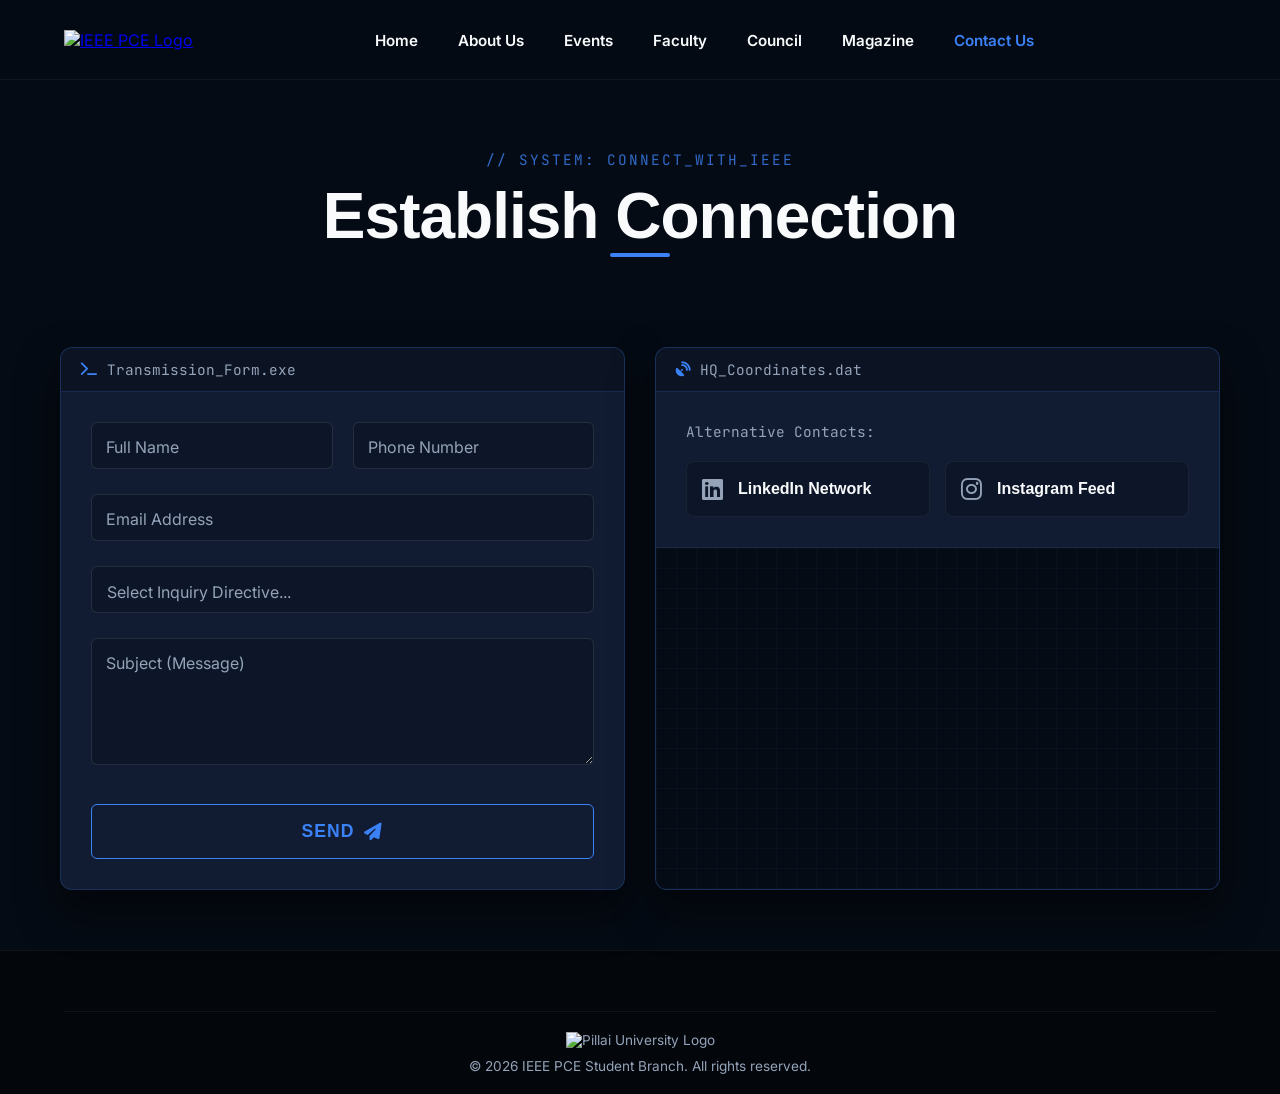
==== contact/contact.html @ 5577a06c "Updated Contact Us and Council Page" ====
<!DOCTYPE html>
<html lang="en">
<head>
    <meta charset="UTF-8" />
    <meta name="viewport" content="width=device-width, initial-scale=1.0" />
    <title>Contact | IEEE PCE</title>
    <link rel="shortcut icon" href="../static/ieeee.png" type="image/x-icon">
    
    <link rel="preconnect" href="https://fonts.googleapis.com">
    <link rel="preconnect" href="https://fonts.gstatic.com" crossorigin>
    <link href="https://fonts.googleapis.com/css2?family=Space+Grotesk:wght@400;700;900&family=Inter:wght@300;400;600&family=JetBrains+Mono:wght@400;700&display=swap" rel="stylesheet">
    <link rel="stylesheet" href="https://cdnjs.cloudflare.com/ajax/libs/font-awesome/6.4.2/css/all.min.css" />

    <link rel="stylesheet" href="../home/styles.css" />
    <link rel="stylesheet" href="../contact/contact.css" />
</head>
<body>

    <header class="navbar">
        <a href="../home/index.html" class="logo-link">
            <img src="../static/ieeee.png" alt="IEEE PCE Logo" class="logo" />
        </a>
            <ul class="nav-links" id="nav-links">
            <li><a href="../index.html">Home</a></li>
            <li><a href="../about/about.html">About Us</a></li>
            <li><a href="../events/events.html">Events</a></li>
            <li><a href="../faculty/faculty.html">Faculty</a></li>
            <li><a href="../council/council.html">Council</a></li>
            <li><a href="../magazine/magazine.html">Magazine</a></li>
            <li><a href="../contact/contact.html" style="color: var(--accent-primary);">Contact Us</a></li>
            <i class="fa-solid fa-xmark close-menu" id="close-menu"></i>
            </ul>
        <div class="nav-controls">
            <i class="fa-solid fa-bars open-menu" id="open-menu"></i>
        </div>
    </header>

    <main class="contact-page-wrapper">
        
        <section class="section-padding center-header">
            <p class="tech-subheading">// SYSTEM: CONNECT_WITH_IEEE</p>
            <h2 class="space-title">Establish Connection</h2>
            <div class="line mx-auto"></div>
        </section>

        <section class="contact-terminal">
            
            <div class="terminal-panel form-panel">
                <div class="panel-header">
                    <i class="fa-solid fa-terminal"></i>
                    <span>Transmission_Form.exe</span>
                </div>
                
                <form action="mailto:ieee@pce.ac.in" method="POST" class="cyber-form" id="contactForm" novalidate>
                    <div class="input-row">
                        <div class="input-group">
                            <input type="text" id="contactName" name="name" required placeholder=" " />
                            <label for="contactName">Full Name</label>
                            <div class="focus-border"></div>
                        </div>
                        <div class="input-group">
                            <input type="tel" id="contactPhone" name="phone" required placeholder=" " />
                            <label for="contactPhone">Phone Number</label>
                            <div class="focus-border"></div>
                        </div>
                    </div>

                    <div class="input-group">
                        <input type="email" id="contactEmail" name="email" required placeholder=" " />
                        <label for="contactEmail">Email Address</label>
                        <div class="focus-border"></div>
                    </div>

                    <div class="input-group">
                        <select id="contactInquiry" name="inquiry" required>
                            <option value="" disabled selected>Select Inquiry Directive...</option>
                            <option value="technical">Technical Support</option>
                            <option value="partnership">Sponsorship / Partnership</option>
                            <option value="sales">Event Inquiry</option>
                            <option value="other">Other Directive</option>
                        </select>
                        <div class="focus-border"></div>
                    </div>

                    <div class="input-group">
                        <textarea id="contactDescription" name="description" rows="5" required placeholder=" "></textarea>
                        <label for="contactDescription">Subject (Message)</label>
                        <div class="focus-border"></div>
                    </div>

                    <button type="submit" class="cyber-btn" id="submitBtn">
                        <span class="btn-text">SEND</span>
                        <i class="fa-solid fa-paper-plane"></i>
                    </button>
                </form>
            </div>

            <div class="terminal-panel info-panel">
                <div class="panel-header">
                    <i class="fa-solid fa-satellite-dish"></i>
                    <span>HQ_Coordinates.dat</span>
                </div>

                <div class="social-radar">
                    <p class="radar-title">Alternative Contacts:</p>
                    <div class="social-links-grid">
                        <a href="https://www.linkedin.com/in/ieeepce/" target="_blank" class="social-box linkedin">
                            <i class="fa-brands fa-linkedin"></i>
                            <span>LinkedIn Network</span>
                        </a>
                        <a href="https://www.instagram.com/ieeepce/" target="_blank" class="social-box instagram">
                            <i class="fa-brands fa-instagram"></i>
                            <span>Instagram Feed</span>
                        </a>
                    </div>
                </div>

                <div class="map-container">
                    <iframe src="https://www.google.com/maps/embed?pb=!1m18!1m12!1m3!1d3772.6693193231367!2d73.12548147596005!3d18.99020598219665!2m3!1f0!2f0!3f0!3m2!1i1024!2i768!4f13.1!3m3!1m2!1s0x3be7e866de88667f%3A0xc1c5d5badc610f5f!2sPillai%20College%20of%20Engineering%2C%20New%20Panvel%20(Autonomous)!5e0!3m2!1sen!2sin!4v1700000000000!5m2!1sen!2sin" width="100%" height="100%" style="border:0;" allowfullscreen="" loading="lazy" referrerpolicy="no-referrer-when-downgrade"></iframe>
                    <div class="map-overlay-scan"></div>
                </div>
            </div>

        </section>

    </main>

    <footer class="site-footer">
        <div class="footer-bottom">
            <img src="../static/PUlogo.png" style="height: 90px; width: 90px; margin-bottom: 10px;" alt="Pillai University Logo" />
            <p>© 2026 IEEE PCE Student Branch. All rights reserved.</p>
        </div>
    </footer>

    <script src="../home/script.js"></script>
    <script src="../contact/contact.js"></script>
</body>
</html>
---- home/styles.css ----
/* Color Variables - Dark Cinematic Blues */ 
:root { 
  --bg-deep: #050b14; 
  --bg-surface: #0a1120; 
  --bg-card: #111c33; 
  --accent-primary: #3b82f6; 
  --accent-glow: rgba(59, 130, 246, 0.4); 
  --text-main: #f8fafc; 
  --text-muted: #94a3b8; 
  --font-sans: 'Inter', sans-serif; 
  --font-heading: 'Audiowide', sans-serif; 
  --font-mono: 'JetBrains Mono', monospace; 
} 
 
/* Reset & Base Styles */ 
* { 
  margin: 0; 
  padding: 0; 
  box-sizing: border-box; 
} 
 
html { 
  scroll-behavior: smooth; 
  background-color: var(--bg-deep); 
  color: var(--text-main); 
  font-family: var(--font-sans); 
  overflow-x: hidden; 
} 
 
body { 
  overflow-x: hidden; 
} 
 
/* Preloader */ 
#preloader { 
  position: fixed; 
  inset: 0; 
  background-color: var(--bg-deep); 
  display: flex; 
  justify-content: center; 
  align-items: center; 
  z-index: 9999; 
  transition: opacity 0.5s ease; 
} 
 
.loader-content { 
  font-family: var(--font-mono); 
  font-size: 2rem; 
  font-weight: 700; 
  color: var(--accent-primary); 
  letter-spacing: 4px; 
  animation: pulse 1.5s infinite alternate; 
} 
 
@keyframes pulse { 
  0% { 
    opacity: 0.5; 
    text-shadow: 0 0 10px transparent; 
  } 
 
  100% { 
    opacity: 1; 
    text-shadow: 0 0 20px var(--accent-primary); 
  } 
} 
 
/* Navbar */ 
.navbar { 
  position: fixed; 
  top: 0; 
  width: 100%; 
  height: 80px; 
  display: flex; 
  justify-content: space-between; 
  align-items: center; 
  padding: 0 5%; 
  background: rgba(5, 11, 20, 0.85); 
  backdrop-filter: blur(12px); 
  z-index: 1000; 
  border-bottom: 1px solid rgba(255, 255, 255, 0.05); 
} 
 
#close-menu { 
  display: none; 
} 
 
.logo { 
  height: 45px; 
} 
 
.nav-links { 
  display: flex; 
  list-style: none; 
  gap: 2.5rem; 
} 
 
.nav-links a { 
  text-decoration: none; 
  color: var(--text-main); 
  font-size: 0.95rem; 
  font-weight: 600; 
  transition: color 0.3s; 
  position: relative; 
} 
 
.nav-links a:hover { 
  color: var(--accent-primary); 
} 
 
.nav-controls i { 
  font-size: 1.5rem; 
  display: none; 
} 
 
/* Sliding Banner */ 
.sliding-banner { 
  margin-top: 80px; 
  background-color: var(--accent-primary); 
  padding: 8px 0; 
  overflow: hidden; 
  white-space: nowrap; 
} 
 
.sliding-text { 
  display: inline-block; 
  color: #fff; 
  font-family: var(--font-mono); 
  font-size: 0.85rem; 
  animation: slideBanner 20s linear infinite; 
  padding-left: 100%; 
} 
 
@keyframes slideBanner { 
  0% { 
    transform: translateX(0); 
  } 
 
  100% { 
    transform: translateX(-100%); 
  } 
} 
 
/* Typography & Utilities */ 
.section-padding { 
  padding: 50px 5%; 
} 
 
.section-header { 
  margin-bottom: 35px; 
} 
 
.section-header h2 { 
  font-size: 2.5rem; 
  font-weight: 800; 
  margin-bottom: 10px; 
  letter-spacing: -1px; 
} 
 
.line { 
  width: 60px; 
  height: 4px; 
  background: var(--accent-primary); 
  border-radius: 2px; 
} 
 
/* Hero Section */ 
.hero-section { 
  position: relative; 
  min-height: calc(100vh - 120px); 
  padding: 70px 5% 50px; 
  display: flex; 
  flex-direction: column; 
  justify-content: center; 
  align-items: center; 
  text-align: center; 
} 
 
#particle-canvas { 
  position: absolute; 
  top: 0; 
  left: 0; 
  width: 100%; 
  height: 100%; 
  z-index: -2; 
  pointer-events: auto; 
} 
 
.hero-bg-logo { 
  position: absolute; 
  top: 50%; 
  left: 50%; 
  transform: translate(-50%, -50%); 
  opacity: 0.03; 
  z-index: -1; 
  width: 60vw; 
  max-width: 600px; 
} 
 
.hero-bg-logo img { 
  width: 100%; 
  filter: grayscale(100%); 
} 
 
.hero-title { 
  font-family: var(--font-heading); 
  font-size: clamp(4rem, 10vw, 8rem); 
  font-weight: 900; 
  letter-spacing: -2px; 
  background: linear-gradient(135deg, #ffffff 20%, #60a5fa 60%, var(--accent-primary) 100%); 
  -webkit-background-clip: text; 
  -webkit-text-fill-color: transparent; 
  filter: drop-shadow(0 0 30px rgba(59, 130, 246, 0.2)); 
  min-height: 1.2em; 
  border-right: 4px solid var(--accent-primary); 
  margin-bottom: 5px; 
} 
 
.hero-details { 
  max-width: 700px; 
  margin: 15px auto 0; 
} 
 
.subtitle { 
  font-family: var(--font-heading); 
  font-size: 1.1rem; 
  text-transform: uppercase; 
  letter-spacing: 4px; 
  color: #60a5fa; 
  font-weight: 700; 
  margin-bottom: 20px; 
  display: inline-block; 
  border-bottom: 2px solid rgba(59, 130, 246, 0.3); 
  padding-bottom: 10px; 
} 
 
.description { 
  font-size: 1.15rem; 
  color: #cbd5e1; 
  line-height: 1.8; 
  margin-bottom: 28px; 
  max-width: 700px; 
  margin-left: auto; 
  margin-right: auto; 
  background: rgba(255, 255, 255, 0.03); 
  padding: 25px 35px; 
  border-radius: 12px; 
  border-left: 4px solid var(--accent-primary); 
  backdrop-filter: blur(5px); 
  box-shadow: 0 10px 30px rgba(0, 0, 0, 0.3); 
} 
 
.btn-primary { 
  display: inline-block; 
  padding: 15px 34px; 
  min-width: 170px; 
  text-align: center; 
  background: transparent; 
  border: 1px solid var(--accent-primary); 
  color: var(--accent-primary); 
  text-decoration: none; 
  font-weight: 600; 
  border-radius: 4px; 
  transition: all 0.3s ease; 
} 
 
.btn-primary:hover { 
  background: var(--accent-primary); 
  color: #fff; 
  box-shadow: 0 0 20px var(--accent-glow); 
} 
 
.hero-image { 
  margin-top: 45px; 
  width: 100%; 
  max-width: 1000px; 
  border-radius: 12px; 
  overflow: hidden; 
  border: 1px solid rgba(255, 255, 255, 0.05); 
} 
 
.hero-image img { 
  width: 100%; 
  height: auto; 
  display: block; 
} 
 
/* Events Section - Cards with Hover Animation */ 
.events-section { 
  background-color: var(--bg-surface); 
} 
 
.events-grid { 
  display: grid; 
  grid-template-columns: repeat(auto-fit, minmax(300px, 1fr)); 
  gap: 30px; 
  width: 100%; 
} 
 
.event-card { 
  background: var(--bg-card); 
  border-radius: 8px; 
  overflow: hidden; 
  border: 1px solid rgba(255, 255, 255, 0.03); 
  transition: transform 0.4s cubic-bezier(0.175, 0.885, 0.32, 1.275), box-shadow 0.4s ease; 
  min-width: 0; 
} 
 
.event-card:hover { 
  transform: translateY(-10px); 
  box-shadow: 0 15px 30px rgba(0, 0, 0, 0.5), 0 0 0 1px var(--accent-primary); 
} 
 
.card-img-wrapper { 
  width: 100%; 
  aspect-ratio: 3 / 4; 
  overflow: hidden; 
} 
 
.card-img-wrapper img { 
  width: 100%; 
  height: 100%; 
  object-fit: cover; 
  object-position: top; 
  transition: transform 0.5s ease; 
  cursor: pointer; 
} 
 
.event-card:hover .card-img-wrapper img { 
  transform: scale(1.05); 
} 
 
.card-content { 
  padding: 25px; 
} 
 
.card-content h3 { 
  font-size: 1.4rem; 
  margin-bottom: 12px; 
  color: var(--text-main); 
} 
 
.card-content p { 
  color: var(--text-muted); 
  font-size: 0.95rem; 
  line-height: 1.6; 
  margin-bottom: 20px; 
} 
 
.event-date { 
  display: inline-block; 
  font-family: var(--font-mono); 
  font-size: 0.8rem; 
  color: var(--accent-primary); 
  background: rgba(59, 130, 246, 0.1); 
  padding: 6px 12px; 
  border-radius: 4px; 
} 
 
/* About Section */ 
.about-content { 
  display: flex; 
  gap: 60px; 
  align-items: center; 
} 
 
.about-image { 
  flex: 1; 
  text-align: center; 
} 
 
.about-image img { 
  max-width: 300px; 
  filter: drop-shadow(0 0 30px rgba(59, 130, 246, 0.2)); 
} 
 
.about-text { 
  flex: 2; 
} 
 
.about-text p { 
  color: var(--text-muted); 
  line-height: 1.8; 
  font-size: 1.05rem; 
  margin-bottom: 20px; 
} 
 
.about-text strong { 
  color: var(--accent-primary); 
} 
 
/* Contact Section */ 
.contact-section { 
  background-color: var(--bg-surface); 
} 
 
.contact-container { 
  display: grid; 
  grid-template-columns: 1fr 1fr; 
  gap: 50px; 
  background: var(--bg-card); 
  border-radius: 12px; 
  overflow: hidden; 
  border: 1px solid rgba(255, 255, 255, 0.05); 
} 
 
.contact-info { 
  padding: 50px; 
} 
 
.contact-info h3 { 
  font-size: 2rem; 
  margin-bottom: 15px; 
} 
 
.contact-info p { 
  color: var(--text-muted); 
  line-height: 1.6; 
  margin-bottom: 40px; 
} 
 
.social-links { 
  display: flex; 
  flex-direction: column; 
  gap: 15px; 
} 
 
.social-btn { 
  display: flex; 
  align-items: center; 
  gap: 15px; 
  padding: 15px 25px; 
  background: rgba(255, 255, 255, 0.03); 
  border: 1px solid rgba(255, 255, 255, 0.05); 
  color: var(--text-main); 
  text-decoration: none; 
  border-radius: 6px; 
  transition: all 0.3s; 
} 
 
.social-btn:hover { 
  background: rgba(59, 130, 246, 0.1); 
  border-color: var(--accent-primary); 
  color: var(--accent-primary); 
} 
 
.social-btn i { 
  font-size: 1.5rem; 
  transition: color 0.3s ease; 
} 
 
.social-btn:hover .fa-linkedin { 
  color: #0a66c2; 
} 
 
.social-btn:hover .fa-instagram { 
  color: #e1306c; 
} 
 
.contact-map { 
  min-height: 400px; 
  position: relative; 
} 
 
.contact-map iframe { 
  width: 100%; 
  height: 100%; 
  border: none; 
  filter: invert(90%) hue-rotate(180deg) contrast(85%) opacity(80%); 
  transition: all 0.4s ease; 
} 
 
.contact-map iframe:hover { 
  filter: invert(90%) hue-rotate(180deg) contrast(100%) opacity(100%); 
} 
 
/* Footer */ 
.site-footer { 
  background: #03060b; 
  padding: 60px 5% 20px; 
  border-top: 1px solid rgba(255, 255, 255, 0.05); 
} 
 
.footer-grid { 
  display: grid; 
  grid-template-columns: repeat(auto-fit, minmax(250px, 1fr)); 
  gap: 40px; 
  margin-bottom: 60px; 
} 
 
.footer-col h4 { 
  color: var(--accent-primary); 
  margin-bottom: 20px; 
  font-family: var(--font-mono); 
  font-size: 1.1rem; 
} 
 
.footer-col p, 
.footer-col ul { 
  color: var(--text-muted); 
  line-height: 1.6; 
  font-size: 0.95rem; 
} 
 
.footer-col ul { 
  list-style: none; 
} 
 
.footer-col ul li { 
  margin-bottom: 12px; 
} 
 
.footer-col ul a { 
  color: var(--text-muted); 
  text-decoration: none; 
  transition: color 0.3s; 
} 
 
.footer-col ul a:hover { 
  color: var(--text-main); 
} 
 
.footer-col i { 
  margin-right: 10px; 
  color: var(--accent-primary); 
} 
 
.footer-bottom { 
  text-align: center; 
  color: var(--text-muted); 
  font-size: 0.85rem; 
  padding-top: 20px; 
  border-top: 1px solid rgba(255, 255, 255, 0.05); 
} 
 
/* Scroll Animations */ 
.hidden { 
  opacity: 0; 
  transform: translateY(30px); 
  transition: opacity 0.8s ease, transform 0.8s ease; 
} 
 
.show { 
  opacity: 1; 
  transform: translateY(0); 
} 
 
/* --- Lightbox Modal Styles --- */ 
.modal { 
  display: none; 
  position: fixed; 
  z-index: 10000; 
  left: 0; 
  top: 0; 
  width: 100%; 
  height: 100%; 
  background-color: rgba(5, 11, 20, 0.85); 
  backdrop-filter: blur(8px); 
  opacity: 0; 
  visibility: hidden; 
  transition: opacity 0.3s ease, visibility 0.3s ease; 
  justify-content: center; 
  align-items: center; 
} 
 
.modal.show-modal { 
  display: flex; 
  opacity: 1; 
  visibility: visible; 
} 
 
.modal-content { 
  max-width: 90%; 
  max-height: 90vh; 
  object-fit: contain; 
  border-radius: 8px; 
  box-shadow: 0 10px 40px rgba(0, 0, 0, 0.8); 
  transform: scale(0.9); 
  transition: transform 0.3s cubic-bezier(0.175, 0.885, 0.32, 1.275); 
} 
 
.modal.show-modal .modal-content { 
  transform: scale(1); 
} 
 
.close-modal { 
  position: absolute; 
  top: 30px; 
  right: 40px; 
  color: var(--text-muted); 
  font-size: 40px; 
  font-weight: bold; 
  cursor: pointer; 
  transition: color 0.3s ease; 
  z-index: 10001; 
} 
 
.close-modal:hover { 
  color: #fff; 
} 
 
/* Responsive Updates */ 
@media (max-width: 900px) { 
 
  .nav-links { 
    position: fixed; 
    top: 0; 
    right: -100%; 
    height: auto; 
    width: fit-content; 
    min-width: 220px; 
    padding: 70px 40px 40px 40px; 
    gap: 1.25rem; 
    background: rgba(5, 11, 20, 0.98); 
    backdrop-filter: blur(15px); 
    border-left: 1px solid rgba(255, 255, 255, 0.05); 
    border-bottom: 1px solid rgba(255, 255, 255, 0.05); 
    border-bottom-left-radius: 16px; 
    flex-direction: column; 
    justify-content: flex-start; 
    align-items: center; 
    transition: right 0.4s cubic-bezier(0.175, 0.885, 0.32, 1.275); 
    display: flex; 
    z-index: 1001; 
    box-shadow: -10px 10px 30px rgba(0, 0, 0, 0.6); 
  } 
 
  .nav-links.active { 
    right: 0; 
  } 
 
  #close-menu { 
    display: block; 
    position: absolute; 
    top: 25px; 
    right: 30px; 
    font-size: 1.5rem; 
    cursor: pointer; 
    color: var(--text-muted); 
  } 
 
  #close-menu:hover { 
    color: var(--text-main); 
  } 
 
  .nav-controls i { 
    display: block; 
    cursor: pointer; 
  } 
 
  .section-padding { 
    padding: 60px 5%; 
  } 
 
  .about-content, 
  .contact-container { 
    grid-template-columns: 1fr; 
    flex-direction: column; 
  } 
 
  .contact-info { 
    padding: 30px 20px; 
  } 
} 
 
@media (max-width: 480px) { 
 
  .section-padding { 
    padding: 45px 5%; 
  } 
 
  .section-header { 
    margin-bottom: 25px; 
  } 
 
  .section-header h2 { 
    font-size: 2rem; 
    line-height: 1.2; 
  } 
 
  .hero-title { 
    font-size: clamp(2.5rem, 13vw, 3.5rem); 
    line-height: 1.1; 
    letter-spacing: -1px; 
  } 
 
  .hero-section { 
    min-height: auto; 
    padding: 45px 5% 30px; 
  } 
 
  .hero-details { 
    margin-top: 10px; 
    max-width: 100%; 
  } 
 
  .subtitle { 
    font-size: 0.8rem; 
    letter-spacing: 2px; 
    margin-bottom: 15px; 
    padding-bottom: 6px; 
  } 
 
  .description { 
    padding: 15px 20px; 
    font-size: 1rem; 
    line-height: 1.6; 
    margin-bottom: 22px; 
  } 
 
  .btn-primary { 
    padding: 13px 25px; 
  } 
 
  .hero-image { 
    margin-top: 30px; 
    width: 100%; 
    border-radius: 8px; 
  } 
 
  .events-grid { 
    grid-template-columns: 1fr; 
    gap: 20px; 
    width: 100%; 
  } 
 
  .event-card { 
    width: 100%; 
    min-width: 0; 
  } 
 
  .card-img-wrapper { 
    aspect-ratio: 4 / 5; 
  } 
 
  .card-content { 
    padding: 20px; 
  } 
 
  .card-content h3 { 
    font-size: 1.25rem; 
  } 
 
  .card-content p { 
    font-size: 0.9rem; 
    line-height: 1.5; 
  } 
 
  .sliding-text { 
    font-size: 0.75rem; 
  } 
 
  .contact-info { 
    padding: 25px 20px; 
  } 
 
  .contact-info h3 { 
    font-size: 1.6rem; 
  } 
 
  .contact-info p { 
    margin-bottom: 25px; 
  } 
 
  .contact-map { 
    min-height: 300px; 
  } 
 
  .site-footer { 
    padding: 45px 5% 20px; 
  } 
 
  .footer-grid { 
    gap: 30px; 
    margin-bottom: 40px; 
  } 
 
  .footer-col h4 { 
    margin-bottom: 15px; 
  } 
 
  .close-modal { 
    top: 15px; 
    right: 20px; 
    font-size: 32px; 
  } 
 
  .modal-content { 
    max-width: 94%; 
    max-height: 85vh; 
  } 
}
---- contact/contact.css ----
/* --- Global Clears --- */
.contact-page-wrapper {
  margin-top: 100px;
  min-height: 80vh;
  padding-bottom: 60px;
}

.center-header {
  text-align: center;
  display: flex;
  flex-direction: column;
  align-items: center;
  margin-bottom: 40px;
}

.space-title {
  font-family: var(--font-heading, 'Space Grotesk', sans-serif);
  font-size: clamp(2.5rem, 5vw, 4rem);
  font-weight: 800;
  color: var(--text-main, #fff);
  letter-spacing: -1px;
}

.tech-subheading {
  font-family: var(--font-mono, 'JetBrains Mono', monospace);
  color: var(--accent-primary, #3b82f6);
  font-size: 0.9rem;
  letter-spacing: 2px;
  margin-bottom: 10px;
  opacity: 0.8;
}

.mx-auto {
  margin-left: auto;
  margin-right: auto;
}

/* --- Terminal Grid Layout --- */
.contact-terminal {
  display: grid;
  grid-template-columns: 1fr 1fr;
  gap: 30px;
  max-width: 1200px;
  margin: 0 auto;
  padding: 0 20px;
}

/* Panels */
.terminal-panel {
  background: var(--bg-card, #111c33);
  border: 1px solid rgba(59, 130, 246, 0.2);
  border-radius: 12px;
  overflow: hidden;
  box-shadow: 0 20px 40px rgba(0, 0, 0, 0.5);
  display: flex;
  flex-direction: column;
}

.panel-header {
  background: rgba(0, 0, 0, 0.3);
  padding: 12px 20px;
  border-bottom: 1px solid rgba(59, 130, 246, 0.2);
  font-family: var(--font-mono, 'JetBrains Mono', monospace);
  font-size: 0.9rem;
  color: var(--text-muted, #94a3b8);
  display: flex;
  align-items: center;
  gap: 10px;
}

.panel-header i {
  color: var(--accent-primary, #3b82f6);
}

/* --- Left Side: Cyber Form --- */
.cyber-form {
  padding: 30px;
  display: flex;
  flex-direction: column;
  gap: 25px;
}

.input-row {
  display: flex;
  gap: 20px;
}

.input-group {
  position: relative;
  flex: 1;
}

/* Inputs & Textareas */
.input-group input,
.input-group textarea,
.input-group select {
  width: 100%;
  padding: 15px 15px 10px 15px;
  background: rgba(0, 0, 0, 0.2);
  border: 1px solid rgba(255, 255, 255, 0.1);
  border-radius: 6px;
  color: var(--text-main, #fff);
  font-family: var(--font-sans, 'Inter', sans-serif);
  font-size: 1rem;
  outline: none;
  transition: border-color 0.3s ease, background 0.3s ease;
  -webkit-appearance: none;
  appearance: none;
}

.input-group textarea {
  resize: vertical;
  min-height: 120px;
}

.input-group select {
  color: var(--text-muted, #94a3b8);
  cursor: pointer;
}

.input-group select option {
  background: var(--bg-card, #111c33);
  color: #fff;
}

/* The Glowing Bottom Border */
.focus-border {
  position: absolute;
  bottom: 0;
  left: 50%;
  width: 0;
  height: 2px;
  background: var(--accent-primary, #3b82f6);
  transition: 0.4s ease;
  transform: translateX(-50%);
}

.input-group input:focus ~ .focus-border,
.input-group textarea:focus ~ .focus-border,
.input-group select:focus ~ .focus-border {
  width: 100%;
  box-shadow: 0 -2px 10px rgba(59, 130, 246, 0.5);
}

.input-group input:focus,
.input-group textarea:focus,
.input-group select:focus {
  background: rgba(59, 130, 246, 0.05);
  border-color: rgba(59, 130, 246, 0.3);
}

/* Floating Labels Magic */
.input-group label {
  position: absolute;
  top: 15px;
  left: 15px;
  color: var(--text-muted, #94a3b8);
  font-size: 1rem;
  pointer-events: none;
  transition: 0.3s ease all;
}

/* When input is focused, OR has text (because of the placeholder=" " trick) */
.input-group input:focus ~ label,
.input-group input:not(:-moz-placeholder-shown) ~ label,
.input-group input:not(:placeholder-shown) ~ label,
.input-group textarea:focus ~ label,
.input-group textarea:not(:-moz-placeholder-shown) ~ label,
.input-group textarea:not(:placeholder-shown) ~ label {
  top: -10px;
  left: 10px;
  font-size: 0.8rem;
  background: var(--bg-card, #111c33);
  padding: 0 5px;
  color: var(--accent-primary, #3b82f6);
}

/* Submit Button */
.cyber-btn {
  background: transparent;
  color: var(--accent-primary, #3b82f6);
  border: 1px solid var(--accent-primary, #3b82f6);
  padding: 16px 20px;
  border-radius: 6px;
  font-family: var(--font-heading, 'Space Grotesk', sans-serif);
  font-size: 1.1rem;
  font-weight: 700;
  letter-spacing: 1px;
  cursor: pointer;
  display: flex;
  justify-content: center;
  align-items: center;
  gap: 10px;
  transition: all 0.3s ease;
  position: relative;
  overflow: hidden;
  margin-top: 10px;
}

.cyber-btn:hover {
  background: var(--accent-primary, #3b82f6);
  color: #fff;
  box-shadow: 0 0 20px rgba(59, 130, 246, 0.4);
}

/* --- Right Side: Radar & Info --- */
.info-panel {
  display: flex;
  flex-direction: column;
}

.social-radar {
  padding: 30px;
  border-bottom: 1px solid rgba(255, 255, 255, 0.05);
}

.radar-title {
  font-family: var(--font-mono, 'JetBrains Mono', monospace);
  color: var(--text-muted, #94a3b8);
  margin-bottom: 20px;
  font-size: 0.9rem;
}

.social-links-grid {
  display: grid;
  grid-template-columns: 1fr 1fr;
  gap: 15px;
}

.social-box {
  background: rgba(0, 0, 0, 0.2);
  border: 1px solid rgba(255, 255, 255, 0.05);
  border-radius: 8px;
  padding: 15px;
  display: flex;
  align-items: center;
  gap: 15px;
  color: var(--text-main, #fff);
  text-decoration: none;
  font-family: var(--font-heading, 'Space Grotesk', sans-serif);
  font-weight: 600;
  transition: all 0.3s ease;
}

.social-box i {
  font-size: 1.5rem;
  color: var(--text-muted, #94a3b8);
  transition: color 0.3s ease;
}

.social-box:hover {
  transform: translateY(-3px);
  border-color: rgba(255, 255, 255, 0.2);
}

.social-box.linkedin:hover {
  box-shadow: 0 10px 20px rgba(10, 102, 194, 0.2);
}

.social-box.linkedin:hover i {
  color: #0a66c2;
}

.social-box.instagram:hover {
  box-shadow: 0 10px 20px rgba(225, 48, 108, 0.2);
}

.social-box.instagram:hover i {
  color: #e1306c;
}

/* Dark Mode Map Integration */
.map-container {
  flex-grow: 1;
  position: relative;
  min-height: 250px;
  background: var(--bg-deep, #050b14);
}

.map-container iframe {
  filter: invert(90%) hue-rotate(180deg) contrast(85%) opacity(80%);
  transition: filter 0.4s ease;
}

.map-container:hover iframe {
  filter: invert(90%) hue-rotate(180deg) contrast(100%) opacity(100%);
}

.map-overlay-scan {
  position: absolute;
  top: 0;
  left: 0;
  width: 100%;
  height: 100%;
  pointer-events: none;
  background: linear-gradient(rgba(59, 130, 246, 0.05) 1px, transparent 1px),
              linear-gradient(90deg, rgba(59, 130, 246, 0.05) 1px, transparent 1px);
  background-size: 20px 20px;
}

/* Performance optimizations */
.terminal-panel {
  will-change: transform;
  -webkit-backface-visibility: hidden;
  backface-visibility: hidden;
}

/* Responsive */
@media (max-width: 900px) {
  .contact-terminal {
    grid-template-columns: 1fr;
  }
  .input-row {
    flex-direction: column;
    gap: 25px;
  }
  .map-container {
    min-height: 350px;
  }
}

@media (max-width: 768px) {
  .contact-page-wrapper {
    margin-top: 80px;
    padding: 0 10px;
  }
  
  .social-links-grid {
    grid-template-columns: 1fr;
    gap: 10px;
  }
  
  .social-box {
    padding: 12px;
    font-size: 0.9rem;
  }
  
  .cyber-form {
    padding: 20px;
  }
  
  .input-group input,
  .input-group textarea,
  .input-group select {
    padding: 12px 12px 8px 12px;
    font-size: 0.9rem;
  }
}

/* Reduce animations for users who prefer reduced motion */
@media (prefers-reduced-motion: reduce) {
  .cyber-btn,
  .social-box,
  .focus-border {
    transition: none;
  }
  
  .cyber-btn:hover,
  .social-box:hover {
    transform: none;
  }
}
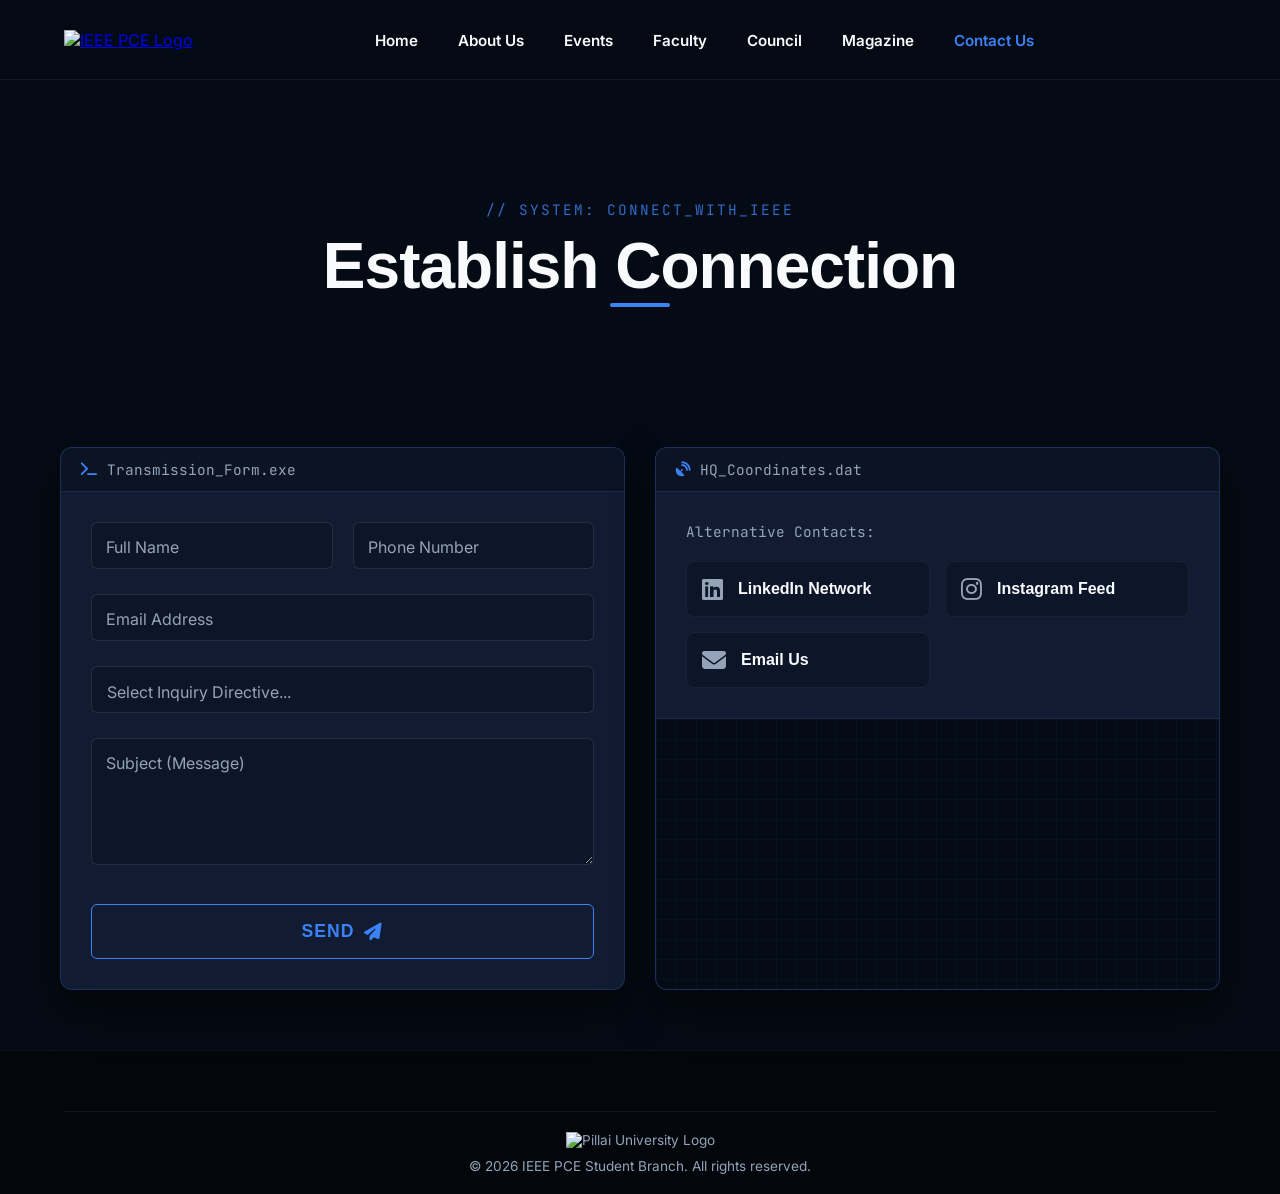
==== commit b0ab01d6: "Added Web3Forms integration, Chrome autofill fix" ====
--- a/contact/contact.html
+++ b/contact/contact.html
@@ -51,7 +51,12 @@
                     <span>Transmission_Form.exe</span>
                 </div>
                 
-                <form action="mailto:ieee@pce.ac.in" method="POST" class="cyber-form" id="contactForm" novalidate>
+                <form class="cyber-form" id="contactForm" novalidate>
+                    <input type="hidden" name="access_key" value="5fbafe8c-f335-45b0-b47b-0cb3cfe6e8f2" />
+                    <input type="hidden" name="subject" value="New Contact Form Submission - IEEE PCE" />
+                    <input type="hidden" name="from_name" value="IEEE PCE Website" />
+                    <input type="checkbox" name="botcheck" class="hidden" style="display:none;" />
+
                     <div class="input-row">
                         <div class="input-group">
                             <input type="text" id="contactName" name="name" required placeholder=" " />
@@ -112,6 +117,10 @@
                             <i class="fa-brands fa-instagram"></i>
                             <span>Instagram Feed</span>
                         </a>
+                        <a href="mailto:ieee@pce.ac.in" class="social-box email">
+                            <i class="fa-solid fa-envelope"></i>
+                            <span>Email Us</span>
+                        </a>
                     </div>
                 </div>
 
--- a/home/styles.css
+++ b/home/styles.css
@@ -1,792 +1,912 @@
-/* Color Variables - Dark Cinematic Blues */ 
-:root { 
-  --bg-deep: #050b14; 
-  --bg-surface: #0a1120; 
-  --bg-card: #111c33; 
-  --accent-primary: #3b82f6; 
-  --accent-glow: rgba(59, 130, 246, 0.4); 
-  --text-main: #f8fafc; 
-  --text-muted: #94a3b8; 
-  --font-sans: 'Inter', sans-serif; 
-  --font-heading: 'Audiowide', sans-serif; 
-  --font-mono: 'JetBrains Mono', monospace; 
-} 
- 
-/* Reset & Base Styles */ 
-* { 
-  margin: 0; 
-  padding: 0; 
-  box-sizing: border-box; 
-} 
- 
-html { 
-  scroll-behavior: smooth; 
-  background-color: var(--bg-deep); 
-  color: var(--text-main); 
-  font-family: var(--font-sans); 
-  overflow-x: hidden; 
-} 
- 
-body { 
-  overflow-x: hidden; 
-} 
- 
-/* Preloader */ 
-#preloader { 
-  position: fixed; 
-  inset: 0; 
-  background-color: var(--bg-deep); 
-  display: flex; 
-  justify-content: center; 
-  align-items: center; 
-  z-index: 9999; 
-  transition: opacity 0.5s ease; 
-} 
- 
-.loader-content { 
-  font-family: var(--font-mono); 
-  font-size: 2rem; 
-  font-weight: 700; 
-  color: var(--accent-primary); 
-  letter-spacing: 4px; 
-  animation: pulse 1.5s infinite alternate; 
-} 
- 
-@keyframes pulse { 
-  0% { 
-    opacity: 0.5; 
-    text-shadow: 0 0 10px transparent; 
-  } 
- 
-  100% { 
-    opacity: 1; 
-    text-shadow: 0 0 20px var(--accent-primary); 
-  } 
-} 
- 
-/* Navbar */ 
-.navbar { 
-  position: fixed; 
-  top: 0; 
-  width: 100%; 
-  height: 80px; 
-  display: flex; 
-  justify-content: space-between; 
-  align-items: center; 
-  padding: 0 5%; 
-  background: rgba(5, 11, 20, 0.85); 
-  backdrop-filter: blur(12px); 
-  z-index: 1000; 
-  border-bottom: 1px solid rgba(255, 255, 255, 0.05); 
-} 
- 
-#close-menu { 
-  display: none; 
-} 
- 
-.logo { 
-  height: 45px; 
-} 
- 
-.nav-links { 
-  display: flex; 
-  list-style: none; 
-  gap: 2.5rem; 
-} 
- 
-.nav-links a { 
-  text-decoration: none; 
-  color: var(--text-main); 
-  font-size: 0.95rem; 
-  font-weight: 600; 
-  transition: color 0.3s; 
-  position: relative; 
-} 
- 
-.nav-links a:hover { 
-  color: var(--accent-primary); 
-} 
- 
-.nav-controls i { 
-  font-size: 1.5rem; 
-  display: none; 
-} 
- 
-/* Sliding Banner */ 
-.sliding-banner { 
-  margin-top: 80px; 
-  background-color: var(--accent-primary); 
-  padding: 8px 0; 
-  overflow: hidden; 
-  white-space: nowrap; 
-} 
- 
-.sliding-text { 
-  display: inline-block; 
-  color: #fff; 
-  font-family: var(--font-mono); 
-  font-size: 0.85rem; 
-  animation: slideBanner 20s linear infinite; 
-  padding-left: 100%; 
-} 
- 
-@keyframes slideBanner { 
-  0% { 
-    transform: translateX(0); 
-  } 
- 
-  100% { 
-    transform: translateX(-100%); 
-  } 
-} 
- 
-/* Typography & Utilities */ 
-.section-padding { 
-  padding: 50px 5%; 
-} 
- 
-.section-header { 
-  margin-bottom: 35px; 
-} 
- 
-.section-header h2 { 
-  font-size: 2.5rem; 
-  font-weight: 800; 
-  margin-bottom: 10px; 
-  letter-spacing: -1px; 
-} 
- 
-.line { 
-  width: 60px; 
-  height: 4px; 
-  background: var(--accent-primary); 
-  border-radius: 2px; 
-} 
- 
-/* Hero Section */ 
-.hero-section { 
-  position: relative; 
-  min-height: calc(100vh - 120px); 
-  padding: 70px 5% 50px; 
-  display: flex; 
-  flex-direction: column; 
-  justify-content: center; 
-  align-items: center; 
-  text-align: center; 
-} 
- 
-#particle-canvas { 
-  position: absolute; 
-  top: 0; 
-  left: 0; 
-  width: 100%; 
-  height: 100%; 
-  z-index: -2; 
-  pointer-events: auto; 
-} 
- 
-.hero-bg-logo { 
-  position: absolute; 
-  top: 50%; 
-  left: 50%; 
-  transform: translate(-50%, -50%); 
-  opacity: 0.03; 
-  z-index: -1; 
-  width: 60vw; 
-  max-width: 600px; 
-} 
- 
-.hero-bg-logo img { 
-  width: 100%; 
-  filter: grayscale(100%); 
-} 
- 
-.hero-title { 
-  font-family: var(--font-heading); 
-  font-size: clamp(4rem, 10vw, 8rem); 
-  font-weight: 900; 
-  letter-spacing: -2px; 
-  background: linear-gradient(135deg, #ffffff 20%, #60a5fa 60%, var(--accent-primary) 100%); 
-  -webkit-background-clip: text; 
-  -webkit-text-fill-color: transparent; 
-  filter: drop-shadow(0 0 30px rgba(59, 130, 246, 0.2)); 
+/* Color Variables - Dark Cinematic Blues */
+:root {
+  --bg-deep: #050b14;       /* Almost black blue */
+  --bg-surface: #0a1120;    /* Dark blue surface */
+  --bg-card: #111c33;       /* Slightly lighter card background */
+  --accent-primary: #3b82f6; /* Clean digital blue */
+  --accent-glow: rgba(59, 130, 246, 0.4);
+  --text-main: #f8fafc;
+  --text-muted: #94a3b8;
+  --font-sans: 'Inter', sans-serif;
+  --font-heading: 'Audiowide', sans-serif;
+  --font-mono: 'JetBrains Mono', monospace;
+}
+
+/* Reset & Base Styles */
+* {
+  margin: 0;
+  padding: 0;
+  box-sizing: border-box;
+}
+
+html {
+  scroll-behavior: smooth;
+  background-color: var(--bg-deep);
+  color: var(--text-main);
+  font-family: var(--font-sans);
+  overflow-x: hidden;
+}
+
+body {
+  overflow-x: hidden;
+}
+
+/* Preloader */
+#preloader {
+  position: fixed;
+  inset: 0;
+  background-color: var(--bg-deep);
+  display: flex;
+  justify-content: center;
+  align-items: center;
+  z-index: 9999;
+  transition: opacity 0.5s ease;
+}
+
+.loader-content {
+  font-family: var(--font-mono);
+  font-size: 2rem;
+  font-weight: 700;
+  color: var(--accent-primary);
+  letter-spacing: 4px;
+  animation: pulse 1.5s infinite alternate;
+}
+
+@keyframes pulse {
+  0% { opacity: 0.5; text-shadow: 0 0 10px transparent; }
+  100% { opacity: 1; text-shadow: 0 0 20px var(--accent-primary); }
+}
+
+/* Navbar */
+.navbar {
+  position: fixed;
+  top: 0;
+  width: 100%;
+  height: 80px;
+  display: flex;
+  justify-content: space-between;
+  align-items: center;
+  padding: 0 5%;
+  background: rgba(5, 11, 20, 0.85);
+  backdrop-filter: blur(12px);
+  z-index: 1000;
+  border-bottom: 1px solid rgba(255,255,255,0.05);
+}
+
+#close-menu {
+  display: none; /* Hides the mobile close button on desktop */
+}
+
+.logo {
+  height: 45px;
+}
+
+.nav-links {
+  display: flex;
+  list-style: none;
+  gap: 2.5rem;
+}
+
+.nav-links a {
+  text-decoration: none;
+  color: var(--text-main);
+  font-size: 0.95rem;
+  font-weight: 600;
+  transition: color 0.3s;
+  position: relative;
+}
+
+.nav-links a:hover {
+  color: var(--accent-primary);
+}
+
+.nav-controls i {
+  font-size: 1.5rem;
+  display: none; /* For mobile */
+}
+
+/* Sliding Banner */
+.sliding-banner {
+  margin-top: 80px;
+  background-color: var(--accent-primary);
+  padding: 8px 0;
+  overflow: hidden;
+  white-space: nowrap;
+}
+
+.sliding-text {
+  display: inline-block;
+  color: #fff;
+  font-family: var(--font-mono);
+  font-size: 0.85rem;
+  animation: slideBanner 20s linear infinite;
+  padding-left: 100%;
+}
+
+@keyframes slideBanner {
+  0% { transform: translateX(0); }
+  100% { transform: translateX(-100%); }
+}
+
+/* Typography & Utilities */
+.section-padding {
+  padding: 100px 5%;
+}
+
+.section-header {
+  margin-bottom: 60px;
+}
+
+.section-header h2 {
+  font-size: 2.5rem;
+  font-weight: 800;
+  margin-bottom: 10px;
+  letter-spacing: -1px;
+}
+
+.line {
+  width: 60px;
+  height: 4px;
+  background: var(--accent-primary);
+  border-radius: 2px;
+}
+
+/* Hero Section */
+.hero-section {
+  position: relative;
+  min-height: 90vh;
+  display: flex;
+  flex-direction: column;
+  justify-content: center;
+  align-items: center;
+  text-align: center;
+}
+
+/* --- Particle Canvas --- */
+#particle-canvas {
+  position: absolute;
+  top: 0;
+  left: 0;
+  width: 100%;
+  height: 100%;
+  z-index: -2; /* Keeps it behind the logo (-1) and the text */
+  pointer-events: auto; /* Allows it to track the mouse */
+}
+
+.hero-bg-logo {
+  position: absolute;
+  top: 50%;
+  left: 50%;
+  transform: translate(-50%, -50%);
+  opacity: 0.03;
+  z-index: -1;
+  width: 60vw;
+  max-width: 600px;
+}
+
+.hero-bg-logo img {
+  width: 100%;
+  filter: grayscale(100%);
+}
+
+.hero-title {
+  font-family: var(--font-heading);
+  font-size: clamp(4rem, 10vw, 8rem); /* Made it even bigger */
+  font-weight: 900;
+  letter-spacing: -2px;
+  /* Glowing gradient text */
+  background: linear-gradient(135deg, #ffffff 20%, #60a5fa 60%, var(--accent-primary) 100%);
+  -webkit-background-clip: text;
+  background-clip: text;
+  -webkit-text-fill-color: transparent;
+  filter: drop-shadow(0 0 30px rgba(59, 130, 246, 0.2));
   min-height: 1.2em; 
-  border-right: 4px solid var(--accent-primary); 
-  margin-bottom: 5px; 
-} 
- 
-.hero-details { 
-  max-width: 700px; 
-  margin: 15px auto 0; 
-} 
- 
-.subtitle { 
-  font-family: var(--font-heading); 
-  font-size: 1.1rem; 
-  text-transform: uppercase; 
-  letter-spacing: 4px; 
-  color: #60a5fa; 
-  font-weight: 700; 
-  margin-bottom: 20px; 
-  display: inline-block; 
-  border-bottom: 2px solid rgba(59, 130, 246, 0.3); 
-  padding-bottom: 10px; 
-} 
- 
-.description { 
-  font-size: 1.15rem; 
-  color: #cbd5e1; 
-  line-height: 1.8; 
-  margin-bottom: 28px; 
-  max-width: 700px; 
-  margin-left: auto; 
-  margin-right: auto; 
-  background: rgba(255, 255, 255, 0.03); 
-  padding: 25px 35px; 
-  border-radius: 12px; 
-  border-left: 4px solid var(--accent-primary); 
-  backdrop-filter: blur(5px); 
-  box-shadow: 0 10px 30px rgba(0, 0, 0, 0.3); 
-} 
- 
-.btn-primary { 
-  display: inline-block; 
-  padding: 15px 34px; 
-  min-width: 170px; 
-  text-align: center; 
-  background: transparent; 
-  border: 1px solid var(--accent-primary); 
-  color: var(--accent-primary); 
-  text-decoration: none; 
-  font-weight: 600; 
-  border-radius: 4px; 
-  transition: all 0.3s ease; 
-} 
- 
-.btn-primary:hover { 
-  background: var(--accent-primary); 
-  color: #fff; 
-  box-shadow: 0 0 20px var(--accent-glow); 
-} 
- 
-.hero-image { 
-  margin-top: 45px; 
-  width: 100%; 
-  max-width: 1000px; 
-  border-radius: 12px; 
-  overflow: hidden; 
-  border: 1px solid rgba(255, 255, 255, 0.05); 
-} 
- 
-.hero-image img { 
-  width: 100%; 
-  height: auto; 
-  display: block; 
-} 
- 
-/* Events Section - Cards with Hover Animation */ 
-.events-section { 
-  background-color: var(--bg-surface); 
-} 
- 
-.events-grid { 
-  display: grid; 
-  grid-template-columns: repeat(auto-fit, minmax(300px, 1fr)); 
-  gap: 30px; 
-  width: 100%; 
-} 
- 
-.event-card { 
-  background: var(--bg-card); 
-  border-radius: 8px; 
-  overflow: hidden; 
-  border: 1px solid rgba(255, 255, 255, 0.03); 
-  transition: transform 0.4s cubic-bezier(0.175, 0.885, 0.32, 1.275), box-shadow 0.4s ease; 
-  min-width: 0; 
-} 
- 
-.event-card:hover { 
-  transform: translateY(-10px); 
-  box-shadow: 0 15px 30px rgba(0, 0, 0, 0.5), 0 0 0 1px var(--accent-primary); 
-} 
- 
-.card-img-wrapper { 
-  width: 100%; 
-  aspect-ratio: 3 / 4; 
-  overflow: hidden; 
-} 
- 
-.card-img-wrapper img { 
-  width: 100%; 
-  height: 100%; 
-  object-fit: cover; 
-  object-position: top; 
-  transition: transform 0.5s ease; 
-  cursor: pointer; 
-} 
- 
-.event-card:hover .card-img-wrapper img { 
-  transform: scale(1.05); 
-} 
- 
-.card-content { 
-  padding: 25px; 
-} 
- 
-.card-content h3 { 
-  font-size: 1.4rem; 
-  margin-bottom: 12px; 
-  color: var(--text-main); 
-} 
- 
-.card-content p { 
-  color: var(--text-muted); 
-  font-size: 0.95rem; 
-  line-height: 1.6; 
-  margin-bottom: 20px; 
-} 
- 
-.event-date { 
-  display: inline-block; 
-  font-family: var(--font-mono); 
-  font-size: 0.8rem; 
-  color: var(--accent-primary); 
-  background: rgba(59, 130, 246, 0.1); 
-  padding: 6px 12px; 
-  border-radius: 4px; 
-} 
- 
-/* About Section */ 
-.about-content { 
-  display: flex; 
-  gap: 60px; 
-  align-items: center; 
-} 
- 
-.about-image { 
-  flex: 1; 
-  text-align: center; 
-} 
- 
-.about-image img { 
-  max-width: 300px; 
-  filter: drop-shadow(0 0 30px rgba(59, 130, 246, 0.2)); 
-} 
- 
-.about-text { 
-  flex: 2; 
-} 
- 
-.about-text p { 
-  color: var(--text-muted); 
-  line-height: 1.8; 
-  font-size: 1.05rem; 
-  margin-bottom: 20px; 
-} 
- 
-.about-text strong { 
-  color: var(--accent-primary); 
-} 
- 
-/* Contact Section */ 
-.contact-section { 
-  background-color: var(--bg-surface); 
-} 
- 
-.contact-container { 
-  display: grid; 
-  grid-template-columns: 1fr 1fr; 
-  gap: 50px; 
-  background: var(--bg-card); 
-  border-radius: 12px; 
-  overflow: hidden; 
-  border: 1px solid rgba(255, 255, 255, 0.05); 
-} 
- 
-.contact-info { 
-  padding: 50px; 
-} 
- 
-.contact-info h3 { 
-  font-size: 2rem; 
-  margin-bottom: 15px; 
-} 
- 
-.contact-info p { 
-  color: var(--text-muted); 
-  line-height: 1.6; 
-  margin-bottom: 40px; 
-} 
- 
-.social-links { 
-  display: flex; 
-  flex-direction: column; 
-  gap: 15px; 
-} 
- 
-.social-btn { 
-  display: flex; 
-  align-items: center; 
-  gap: 15px; 
-  padding: 15px 25px; 
-  background: rgba(255, 255, 255, 0.03); 
-  border: 1px solid rgba(255, 255, 255, 0.05); 
-  color: var(--text-main); 
-  text-decoration: none; 
-  border-radius: 6px; 
-  transition: all 0.3s; 
-} 
- 
-.social-btn:hover { 
-  background: rgba(59, 130, 246, 0.1); 
-  border-color: var(--accent-primary); 
-  color: var(--accent-primary); 
-} 
- 
-.social-btn i { 
-  font-size: 1.5rem; 
-  transition: color 0.3s ease; 
-} 
- 
-.social-btn:hover .fa-linkedin { 
-  color: #0a66c2; 
-} 
- 
-.social-btn:hover .fa-instagram { 
-  color: #e1306c; 
-} 
- 
-.contact-map { 
-  min-height: 400px; 
-  position: relative; 
-} 
- 
-.contact-map iframe { 
-  width: 100%; 
-  height: 100%; 
-  border: none; 
-  filter: invert(90%) hue-rotate(180deg) contrast(85%) opacity(80%); 
-  transition: all 0.4s ease; 
-} 
- 
-.contact-map iframe:hover { 
-  filter: invert(90%) hue-rotate(180deg) contrast(100%) opacity(100%); 
-} 
- 
-/* Footer */ 
-.site-footer { 
-  background: #03060b; 
-  padding: 60px 5% 20px; 
-  border-top: 1px solid rgba(255, 255, 255, 0.05); 
-} 
- 
-.footer-grid { 
-  display: grid; 
-  grid-template-columns: repeat(auto-fit, minmax(250px, 1fr)); 
-  gap: 40px; 
-  margin-bottom: 60px; 
-} 
- 
-.footer-col h4 { 
-  color: var(--accent-primary); 
-  margin-bottom: 20px; 
-  font-family: var(--font-mono); 
-  font-size: 1.1rem; 
-} 
- 
-.footer-col p, 
-.footer-col ul { 
-  color: var(--text-muted); 
-  line-height: 1.6; 
-  font-size: 0.95rem; 
-} 
- 
-.footer-col ul { 
-  list-style: none; 
-} 
- 
-.footer-col ul li { 
-  margin-bottom: 12px; 
-} 
- 
-.footer-col ul a { 
-  color: var(--text-muted); 
-  text-decoration: none; 
-  transition: color 0.3s; 
-} 
- 
-.footer-col ul a:hover { 
-  color: var(--text-main); 
-} 
- 
-.footer-col i { 
-  margin-right: 10px; 
-  color: var(--accent-primary); 
-} 
- 
-.footer-bottom { 
-  text-align: center; 
-  color: var(--text-muted); 
-  font-size: 0.85rem; 
-  padding-top: 20px; 
-  border-top: 1px solid rgba(255, 255, 255, 0.05); 
-} 
- 
-/* Scroll Animations */ 
-.hidden { 
-  opacity: 0; 
-  transform: translateY(30px); 
-  transition: opacity 0.8s ease, transform 0.8s ease; 
-} 
- 
-.show { 
-  opacity: 1; 
-  transform: translateY(0); 
-} 
- 
-/* --- Lightbox Modal Styles --- */ 
-.modal { 
-  display: none; 
-  position: fixed; 
-  z-index: 10000; 
-  left: 0; 
-  top: 0; 
-  width: 100%; 
-  height: 100%; 
-  background-color: rgba(5, 11, 20, 0.85); 
-  backdrop-filter: blur(8px); 
-  opacity: 0; 
-  visibility: hidden; 
-  transition: opacity 0.3s ease, visibility 0.3s ease; 
-  justify-content: center; 
-  align-items: center; 
-} 
- 
-.modal.show-modal { 
-  display: flex; 
-  opacity: 1; 
-  visibility: visible; 
-} 
- 
-.modal-content { 
-  max-width: 90%; 
-  max-height: 90vh; 
-  object-fit: contain; 
-  border-radius: 8px; 
-  box-shadow: 0 10px 40px rgba(0, 0, 0, 0.8); 
-  transform: scale(0.9); 
-  transition: transform 0.3s cubic-bezier(0.175, 0.885, 0.32, 1.275); 
-} 
- 
-.modal.show-modal .modal-content { 
-  transform: scale(1); 
-} 
- 
-.close-modal { 
-  position: absolute; 
-  top: 30px; 
-  right: 40px; 
-  color: var(--text-muted); 
-  font-size: 40px; 
-  font-weight: bold; 
-  cursor: pointer; 
-  transition: color 0.3s ease; 
-  z-index: 10001; 
-} 
- 
-.close-modal:hover { 
-  color: #fff; 
-} 
- 
-/* Responsive Updates */ 
-@media (max-width: 900px) { 
- 
-  .nav-links { 
-    position: fixed; 
-    top: 0; 
+  border-right: 4px solid var(--accent-primary);
+  margin-bottom: 5px;
+}
+
+.hero-details {
+  max-width: 700px;
+  margin: 0 auto;
+  margin-top: 30px;
+}
+
+.subtitle {
+  font-family: var(--font-heading);
+  font-size: 1.1rem;
+  text-transform: uppercase;
+  letter-spacing: 4px;
+  color: #60a5fa; /* Brighter accent blue */
+  font-weight: 700;
+  margin-bottom: 30px;
+  display: inline-block;
+  border-bottom: 2px solid rgba(59, 130, 246, 0.3);
+  padding-bottom: 10px;
+}
+
+.description {
+  font-size: 1.15rem;
+  color: #cbd5e1; /* Slightly brighter text for readability */
+  line-height: 1.8;
+  margin-bottom: 40px;
+  max-width: 700px;
+  margin-left: auto;
+  margin-right: auto;
+  /* The sleek highlight box */
+  background: rgba(255, 255, 255, 0.03);
+  padding: 25px 35px;
+  border-radius: 12px;
+  border-left: 4px solid var(--accent-primary);
+  backdrop-filter: blur(5px);
+  box-shadow: 0 10px 30px rgba(0, 0, 0, 0.3);
+}
+
+.btn-primary {
+  display: inline-block;
+  padding: 14px 32px;
+  background: transparent;
+  border: 1px solid var(--accent-primary);
+  color: var(--accent-primary);
+  text-decoration: none;
+  font-weight: 600;
+  border-radius: 4px;
+  transition: all 0.3s ease;
+}
+
+.btn-primary:hover {
+  background: var(--accent-primary);
+  color: #fff;
+  box-shadow: 0 0 20px var(--accent-glow);
+}
+
+.hero-image {
+  margin-top: 80px;
+  width: 100%;
+  max-width: 1000px;
+  border-radius: 12px;
+  overflow: hidden;
+  border: 1px solid rgba(255,255,255,0.05);
+}
+
+.hero-image img {
+  width: 100%;
+  height: auto;
+  display: block;
+}
+
+/* Events Section - Cards with Hover Animation */
+/* 
+   EVENTS SECTION - ATTRACTIVE CARDS & TAP INTERACTION
+    */
+/* FUTURE REFERENCE:
+ * Preserve the event card structure (events-grid, event-card, card-img-wrapper,
+ * card-content and hover/tap styling) in sync with the homepage card markup and
+ * event landing page interactions whenever new event-seat visual styles are added.
+ */
+.events-section {
+  background-color: var(--bg-surface);
+  position: relative;
+}
+
+.events-badge {
+  display: inline-block;
+  font-family: var(--font-mono);
+  font-size: 0.75rem;
+  letter-spacing: 2px;
+  text-transform: uppercase;
+  color: var(--accent-primary);
+  background: rgba(59, 130, 246, 0.1);
+  border: 1px solid rgba(59, 130, 246, 0.25);
+  padding: 4px 12px;
+  border-radius: 4px;
+  margin-bottom: 8px;
+}
+
+.events-grid {
+  display: grid;
+  grid-template-columns: repeat(auto-fit, minmax(280px, 1fr));
+  gap: 30px;
+}
+
+/* Enhanced Card Container */
+.event-card {
+  background: linear-gradient(180deg, #111c33 0%, #0a1120 100%);
+  border-radius: 10px;
+  overflow: hidden;
+  border: 1px solid rgba(255, 255, 255, 0.05);
+  box-shadow: 0 10px 25px rgba(0, 0, 0, 0.4);
+  transition: transform 0.4s cubic-bezier(0.175, 0.885, 0.32, 1.275), 
+              box-shadow 0.4s ease, 
+              border-color 0.4s ease;
+  display: flex;
+  flex-direction: column;
+  position: relative;
+}
+
+.event-card:hover {
+  transform: translateY(-8px);
+  border-color: var(--accent-primary);
+  box-shadow: 0 16px 36px rgba(0, 0, 0, 0.6), 0 0 20px rgba(59, 130, 246, 0.35);
+}
+
+/* Poster Image Area */
+.card-img-wrapper {
+  width: 100%;
+  aspect-ratio: 3 / 4;
+  overflow: hidden;
+  position: relative;
+  background-color: var(--bg-deep);
+}
+
+.card-img-wrapper img {
+  width: 100%;
+  height: 100%;
+  object-fit: cover;
+  object-position: top;
+  transition: transform 0.6s ease;
+  cursor: pointer;
+}
+
+.event-card:hover .card-img-wrapper img {
+  transform: scale(1.06);
+}
+
+/* Category Badge on Poster */
+.card-badge {
+  position: absolute;
+  top: 12px;
+  right: 12px;
+  font-family: var(--font-mono);
+  font-size: 0.72rem;
+  font-weight: 700;
+  color: #fff;
+  background: rgba(5, 11, 20, 0.85);
+  border: 1px solid rgba(59, 130, 246, 0.4);
+  padding: 4px 10px;
+  border-radius: 4px;
+  backdrop-filter: blur(6px);
+  box-shadow: 0 4px 12px rgba(0, 0, 0, 0.4);
+}
+
+/* Card Content Area */
+.card-content {
+  padding: 22px;
+  display: flex;
+  flex-direction: column;
+  flex-grow: 1;
+}
+
+.event-card-title {
+  font-family: var(--font-heading, 'Space Grotesk', sans-serif);
+  font-size: 1.25rem;
+  font-weight: 700;
+  color: var(--text-main);
+  margin-bottom: 12px;
+  line-height: 1.35;
+}
+
+/* Interactive Description Link (Tap to go to Event Page) */
+.event-desc-link {
+  text-decoration: none;
+  display: flex;
+  flex-direction: column;
+  flex-grow: 1;
+  padding: 10px 12px;
+  margin: -10px -12px 14px -12px;
+  border-radius: 6px;
+  background: rgba(255, 255, 255, 0.015);
+  border: 1px dashed rgba(59, 130, 246, 0.2);
+  transition: all 0.3s ease;
+  cursor: pointer;
+}
+
+.event-desc-link:hover,
+.event-desc-link:active {
+  background: rgba(59, 130, 246, 0.08);
+  border-color: var(--accent-primary);
+  transform: translateY(-2px);
+}
+
+.event-desc-link p {
+  color: var(--text-muted);
+  font-size: 0.9rem;
+  line-height: 1.6;
+  margin-bottom: 8px;
+  transition: color 0.3s ease;
+}
+
+.event-desc-link:hover p {
+  color: #e2e8f0;
+}
+
+/* "Tap for full details" Hint */
+.read-more-cue {
+  display: inline-flex;
+  align-items: center;
+  gap: 5px;
+  font-family: var(--font-mono);
+  font-size: 0.78rem;
+  font-weight: 700;
+  color: var(--accent-primary);
+  margin-top: auto;
+  transition: gap 0.2s ease;
+}
+
+.event-desc-link:hover .read-more-cue {
+  gap: 9px;
+  color: #60a5fa;
+  text-shadow: 0 0 10px rgba(59, 130, 246, 0.5);
+}
+
+/* Card Bottom Date */
+.card-footer {
+  margin-top: auto;
+  padding-top: 10px;
+  border-top: 1px solid rgba(255, 255, 255, 0.05);
+}
+
+.event-date {
+  display: inline-flex;
+  align-items: center;
+  gap: 6px;
+  font-family: var(--font-mono);
+  font-size: 0.78rem;
+  color: #94a3b8;
+}
+
+.event-date i {
+  color: var(--accent-primary);
+}
+
+/* Bottom "Explore All Events" Button */
+.events-footer-cta {
+  text-align: center;
+  margin-top: 50px;
+}
+
+.btn-secondary {
+  display: inline-flex;
+  align-items: center;
+  gap: 10px;
+  padding: 12px 28px;
+  background: rgba(59, 130, 246, 0.08);
+  border: 1px solid rgba(59, 130, 246, 0.3);
+  color: var(--text-main);
+  text-decoration: none;
+  font-family: var(--font-mono);
+  font-size: 0.9rem;
+  font-weight: 600;
+  border-radius: 6px;
+  transition: all 0.3s ease;
+}
+
+.btn-secondary:hover {
+  background: var(--accent-primary);
+  color: #fff;
+  border-color: var(--accent-primary);
+  box-shadow: 0 0 20px var(--accent-glow);
+  transform: translateY(-2px);
+}
+
+/* About Section */
+.about-content {
+  display: flex;
+  gap: 60px;
+  align-items: center;
+}
+
+.about-image {
+  flex: 1;
+  text-align: center;
+}
+
+.about-image img {
+  max-width: 300px;
+  filter: drop-shadow(0 0 30px rgba(59, 130, 246, 0.2));
+}
+
+.about-text {
+  flex: 2;
+}
+
+.about-text p {
+  color: var(--text-muted);
+  line-height: 1.8;
+  font-size: 1.05rem;
+  margin-bottom: 20px;
+}
+
+.about-text strong {
+  color: var(--accent-primary);
+}
+
+/* Contact Section */
+.contact-section {
+  background-color: var(--bg-surface);
+}
+
+.contact-container {
+  display: grid;
+  grid-template-columns: 1fr 1fr;
+  gap: 50px;
+  background: var(--bg-card);
+  border-radius: 12px;
+  overflow: hidden;
+  border: 1px solid rgba(255,255,255,0.05);
+}
+
+.contact-info {
+  padding: 50px;
+}
+
+.contact-info h3 {
+  font-size: 2rem;
+  margin-bottom: 15px;
+}
+
+.contact-info p {
+  color: var(--text-muted);
+  line-height: 1.6;
+  margin-bottom: 40px;
+}
+
+.social-links {
+  display: flex;
+  flex-direction: column;
+  gap: 15px;
+}
+
+.social-btn {
+  display: flex;
+  align-items: center;
+  gap: 15px;
+  padding: 15px 25px;
+  background: rgba(255,255,255,0.03);
+  border: 1px solid rgba(255,255,255,0.05);
+  color: var(--text-main);
+  text-decoration: none;
+  border-radius: 6px;
+  transition: all 0.3s;
+}
+
+.social-btn:hover {
+  background: rgba(59, 130, 246, 0.1);
+  border-color: var(--accent-primary);
+  color: var(--accent-primary);
+}
+
+.social-btn i {
+  font-size: 1.5rem;
+  transition: color 0.3s ease;
+}
+
+.social-btn:hover .fa-linkedin {
+  color: #0a66c2; /* Official LinkedIn Blue */
+}
+
+.social-btn:hover .fa-instagram {
+  color: #e1306c; /* Official Instagram Pink */
+}
+
+.contact-map {
+  min-height: 400px;
+  position: relative;
+}
+
+/* The Dark Mode Map Hack */
+.contact-map iframe {
+  width: 100%;
+  height: 100%;
+  border: none;
+  /* Inverts the light map, flips the colors so water stays blue, and softens it */
+  filter: invert(90%) hue-rotate(180deg) contrast(85%) opacity(80%);
+  transition: all 0.4s ease;
+}
+
+/* Bring it to full focus when the user hovers over it */
+.contact-map iframe:hover {
+  filter: invert(90%) hue-rotate(180deg) contrast(100%) opacity(100%);
+}
+
+/* Footer */
+.site-footer {
+  background: #03060b;
+  padding: 60px 5% 20px;
+  border-top: 1px solid rgba(255,255,255,0.05);
+}
+
+.footer-grid {
+  display: grid;
+  grid-template-columns: repeat(auto-fit, minmax(250px, 1fr));
+  gap: 40px;
+  margin-bottom: 60px;
+}
+
+.footer-col h4 {
+  color: var(--accent-primary);
+  margin-bottom: 20px;
+  font-family: var(--font-mono);
+  font-size: 1.1rem;
+}
+
+.footer-col p, .footer-col ul {
+  color: var(--text-muted);
+  line-height: 1.6;
+  font-size: 0.95rem;
+}
+
+.footer-col ul {
+  list-style: none;
+}
+
+.footer-col ul li {
+  margin-bottom: 12px;
+}
+
+.footer-col ul a {
+  color: var(--text-muted);
+  text-decoration: none;
+  transition: color 0.3s;
+}
+
+.footer-col ul a:hover {
+  color: var(--text-main);
+}
+
+.footer-col i {
+  margin-right: 10px;
+  color: var(--accent-primary);
+}
+
+.footer-bottom {
+  text-align: center;
+  color: var(--text-muted);
+  font-size: 0.85rem;
+  padding-top: 20px;
+  border-top: 1px solid rgba(255,255,255,0.05);
+}
+
+/* Scroll Animations */
+.hidden {
+  opacity: 0;
+  transform: translateY(30px);
+  transition: opacity 0.8s ease, transform 0.8s ease;
+}
+
+.show {
+  opacity: 1;
+  transform: translateY(0);
+}
+
+/* --- Lightbox Modal Styles --- */
+.modal {
+  display: none; /* Hidden by default */
+  position: fixed;
+  z-index: 10000; /* Sit on top of everything */
+  left: 0;
+  top: 0;
+  width: 100%;
+  height: 100%;
+  background-color: rgba(5, 11, 20, 0.85); /* Deep dark blue shadowy background */
+  backdrop-filter: blur(8px); /* Smooth background blur */
+  opacity: 0;
+  visibility: hidden;
+  transition: opacity 0.3s ease, visibility 0.3s ease;
+  justify-content: center;
+  align-items: center;
+}
+
+.modal.show-modal {
+  display: flex;
+  opacity: 1;
+  visibility: visible;
+}
+
+.modal-content {
+  max-width: 90%;
+  max-height: 90vh;
+  object-fit: contain;
+  border-radius: 8px;
+  box-shadow: 0 10px 40px rgba(0, 0, 0, 0.8);
+  transform: scale(0.9);
+  transition: transform 0.3s cubic-bezier(0.175, 0.885, 0.32, 1.275); /* Slight bounce effect */
+}
+
+.modal.show-modal .modal-content {
+  transform: scale(1);
+}
+
+.close-modal {
+  position: absolute;
+  top: 30px;
+  right: 40px;
+  color: var(--text-muted);
+  font-size: 40px;
+  font-weight: bold;
+  cursor: pointer;
+  transition: color 0.3s ease;
+  z-index: 10001;
+}
+
+.close-modal:hover {
+  color: #fff;
+}
+
+/* Make sure the small posters are clickable */
+.card-img-wrapper img {
+  cursor: pointer;
+}
+
+/* Responsive Updates */
+@media (max-width: 900px) {
+  /* 1. Mobile Menu Drawer */
+  .nav-links {
+    position: fixed;
+    top: 0;
     right: -100%; 
-    height: auto; 
-    width: fit-content; 
+    height: auto;
+    width: fit-content;
     min-width: 220px; 
     padding: 70px 40px 40px 40px; 
     gap: 1.25rem; 
     background: rgba(5, 11, 20, 0.98); 
-    backdrop-filter: blur(15px); 
-    border-left: 1px solid rgba(255, 255, 255, 0.05); 
-    border-bottom: 1px solid rgba(255, 255, 255, 0.05); 
-    border-bottom-left-radius: 16px; 
-    flex-direction: column; 
+    backdrop-filter: blur(15px);
+    
+    /* Styling the exposed edges */
+    border-left: 1px solid rgba(255,255,255,0.05); 
+    border-bottom: 1px solid rgba(255,255,255,0.05);
+    border-bottom-left-radius: 16px;
+    
+    flex-direction: column;
     justify-content: flex-start; 
-    align-items: center; 
-    transition: right 0.4s cubic-bezier(0.175, 0.885, 0.32, 1.275); 
+    align-items: center;
+    transition: right 0.4s cubic-bezier(0.175, 0.885, 0.32, 1.275);
     display: flex; 
     z-index: 1001; 
-    box-shadow: -10px 10px 30px rgba(0, 0, 0, 0.6); 
-  } 
- 
-  .nav-links.active { 
-    right: 0; 
-  } 
- 
-  #close-menu { 
-    display: block; 
-    position: absolute; 
-    top: 25px; 
-    right: 30px; 
-    font-size: 1.5rem; 
-    cursor: pointer; 
-    color: var(--text-muted); 
-  } 
- 
-  #close-menu:hover { 
-    color: var(--text-main); 
-  } 
- 
-  .nav-controls i { 
-    display: block; 
-    cursor: pointer; 
-  } 
- 
-  .section-padding { 
+    box-shadow: -10px 10px 30px rgba(0, 0, 0, 0.6); /* Drops shadow down and to the left */
+  }
+
+  .nav-links.active {
+    right: 0; /* Snaps flush to the right edge */
+  }
+
+  /* Positions the X cleanly inside the smaller box */
+  #close-menu {
+    display: block;
+    position: absolute;
+    top: 25px;
+    right: 30px;
+    font-size: 1.5rem;
+    cursor: pointer;
+    color: var(--text-muted);
+  }
+  
+  #close-menu:hover {
+    color: var(--text-main);
+  }
+
+  .nav-controls i {
+    display: block;
+    cursor: pointer;
+  }
+
+  /* 2. Global Section Padding Adjustment */
+  /* Reduces the 100px padding which takes up too much mobile screen space */
+  .section-padding {
     padding: 60px 5%; 
-  } 
- 
-  .about-content, 
-  .contact-container { 
-    grid-template-columns: 1fr; 
-    flex-direction: column; 
-  } 
- 
-  .contact-info { 
+  }
+
+  /* 3. Grid Adjustments */
+  .about-content, .contact-container {
+    grid-template-columns: 1fr;
+    flex-direction: column;
+  }
+
+  /* Shrinks the extreme padding inside the contact box */
+  .contact-info {
     padding: 30px 20px; 
-  } 
-} 
- 
-@media (max-width: 480px) { 
- 
-  .section-padding { 
-    padding: 45px 5%; 
-  } 
- 
-  .section-header { 
-    margin-bottom: 25px; 
-  } 
- 
-  .section-header h2 { 
-    font-size: 2rem; 
-    line-height: 1.2; 
-  } 
- 
-  .hero-title { 
-    font-size: clamp(2.5rem, 13vw, 3.5rem); 
-    line-height: 1.1; 
-    letter-spacing: -1px; 
-  } 
- 
-  .hero-section { 
-    min-height: auto; 
-    padding: 45px 5% 30px; 
-  } 
- 
-  .hero-details { 
-    margin-top: 10px; 
-    max-width: 100%; 
-  } 
- 
-  .subtitle { 
-    font-size: 0.8rem; 
-    letter-spacing: 2px; 
-    margin-bottom: 15px; 
-    padding-bottom: 6px; 
-  } 
- 
-  .description { 
+  }
+}
+
+@media (max-width: 480px) {
+  /* Prevent title overflow on narrow screens */
+  .hero-title {
+    font-size: clamp(2.5rem, 8vw, 3.5rem); 
+  }
+
+  /* Slim down the description highlight box */
+  .description {
     padding: 15px 20px; 
-    font-size: 1rem; 
-    line-height: 1.6; 
-    margin-bottom: 22px; 
-  } 
- 
-  .btn-primary { 
-    padding: 13px 25px; 
-  } 
- 
-  .hero-image { 
-    margin-top: 30px; 
-    width: 100%; 
-    border-radius: 8px; 
-  } 
- 
-  .events-grid { 
-    grid-template-columns: 1fr; 
-    gap: 20px; 
-    width: 100%; 
-  } 
- 
-  .event-card { 
-    width: 100%; 
-    min-width: 0; 
-  } 
- 
-  .card-img-wrapper { 
-    aspect-ratio: 4 / 5; 
-  } 
- 
-  .card-content { 
-    padding: 20px; 
-  } 
- 
-  .card-content h3 { 
-    font-size: 1.25rem; 
-  } 
- 
-  .card-content p { 
-    font-size: 0.9rem; 
-    line-height: 1.5; 
-  } 
- 
-  .sliding-text { 
-    font-size: 0.75rem; 
-  } 
- 
-  .contact-info { 
-    padding: 25px 20px; 
-  } 
- 
-  .contact-info h3 { 
-    font-size: 1.6rem; 
-  } 
- 
-  .contact-info p { 
-    margin-bottom: 25px; 
-  } 
- 
-  .contact-map { 
-    min-height: 300px; 
-  } 
- 
-  .site-footer { 
-    padding: 45px 5% 20px; 
-  } 
- 
-  .footer-grid { 
-    gap: 30px; 
-    margin-bottom: 40px; 
-  } 
- 
-  .footer-col h4 { 
-    margin-bottom: 15px; 
-  } 
- 
-  .close-modal { 
-    top: 15px; 
-    right: 20px; 
-    font-size: 32px; 
-  } 
- 
-  .modal-content { 
-    max-width: 94%; 
-    max-height: 85vh; 
-  } 
-}
-
+    font-size: 1rem;
+  }
+
+  /* Prevent grid blowout on screens smaller than 350px */
+  .events-grid {
+    grid-template-columns: repeat(auto-fit, minmax(250px, 1fr));
+  }
+
+  /* Ensure the sliding banner text is easily readable */
+  .sliding-text {
+    font-size: 0.75rem;
+  }
+  
+  .section-header h2 {
+    font-size: 2rem;
+  }
+}
+/* 
+   CENTERED FULL-PAGE "ACCESSING EVENT" ANIMATION
+    */
+/* FUTURE REFERENCE:
+ * This animation block pairs with home/script.js showEventAccessAnimation().
+ * The .event-card.cyber-warp-active class and .event-teleport-overlay modal
+ * visually confirm the event-desc-link click before redirecting to the archive page.
+ */
+
+/* Clicked card subtle energy glow */
+.event-card.cyber-warp-active {
+  border-color: var(--accent-primary) !important;
+  box-shadow: 0 0 30px rgba(59, 130, 246, 0.6) !important;
+  transform: scale(0.98) !important;
+  transition: transform 0.2s ease, box-shadow 0.2s ease !important;
+}
+
+/* 1. Full-screen subtle dark backdrop blur */
+.event-teleport-overlay {
+  position: fixed;
+  inset: 0;
+  width: 100vw;
+  height: 100vh;
+  background: rgba(5, 11, 20, 0.7);
+  backdrop-filter: blur(8px);
+  z-index: 999999;
+  display: flex;
+  justify-content: center;
+  align-items: center;
+  opacity: 0;
+  animation: overlayFade 0.4s ease-out forwards;
+}
+
+@keyframes overlayFade {
+  0% { opacity: 0; }
+  100% { opacity: 1; }
+}
+
+/* 2. Sleek HUD Pop-up centered directly in middle of the screen */
+.event-teleport-modal {
+  display: flex;
+  align-items: center;
+  gap: 14px;
+  background: rgba(10, 17, 32, 0.95);
+  border: 1px solid var(--accent-primary);
+  box-shadow: 0 0 40px rgba(59, 130, 246, 0.5), inset 0 0 15px rgba(59, 130, 246, 0.15);
+  padding: 14px 24px;
+  border-radius: 999px;
+  font-family: var(--font-mono, monospace);
+  font-size: 0.88rem;
+  font-weight: 700;
+  color: #fff;
+  letter-spacing: 1px;
+  transform: scale(0.85);
+  animation: centerPopup 0.4s cubic-bezier(0.16, 1, 0.3, 1) forwards;
+}
+
+/* Pulsing radar spinner */
+.teleport-spinner {
+  width: 18px;
+  height: 18px;
+  border: 2px solid rgba(59, 130, 246, 0.3);
+  border-top-color: var(--accent-primary);
+  border-radius: 50%;
+  animation: spinRadar 0.6s linear infinite;
+}
+
+@keyframes spinRadar {
+  to { transform: rotate(360deg); }
+}
+
+@keyframes centerPopup {
+  0% { opacity: 0; transform: scale(0.75); }
+  60% { opacity: 1; transform: scale(1.04); }
+  100% { opacity: 1; transform: scale(1); }
+}
--- a/contact/contact.css
+++ b/contact/contact.css
@@ -117,7 +117,6 @@
   color: var(--text-muted, #94a3b8);
   cursor: pointer;
 }
-
 .input-group select option {
   background: var(--bg-card, #111c33);
   color: #fff;
@@ -162,10 +161,9 @@
 
 /* When input is focused, OR has text (because of the placeholder=" " trick) */
 .input-group input:focus ~ label,
-.input-group input:not(:-moz-placeholder-shown) ~ label,
 .input-group input:not(:placeholder-shown) ~ label,
+.input-group input:-webkit-autofill ~ label,
 .input-group textarea:focus ~ label,
-.input-group textarea:not(:-moz-placeholder-shown) ~ label,
 .input-group textarea:not(:placeholder-shown) ~ label {
   top: -10px;
   left: 10px;
@@ -173,6 +171,15 @@
   background: var(--bg-card, #111c33);
   padding: 0 5px;
   color: var(--accent-primary, #3b82f6);
+}
+
+/* Chrome autofill background fix */
+.input-group input:-webkit-autofill,
+.input-group input:-webkit-autofill:hover,
+.input-group input:-webkit-autofill:focus {
+  -webkit-text-fill-color: var(--text-main, #fff);
+  -webkit-box-shadow: 0 0 0px 1000px var(--bg-card, #111c33) inset;
+  transition: background-color 5000s ease-in-out 0s;
 }
 
 /* Submit Button */
@@ -197,10 +204,14 @@
   margin-top: 10px;
 }
 
-.cyber-btn:hover {
+.cyber-btn:hover:not(:disabled) {
   background: var(--accent-primary, #3b82f6);
   color: #fff;
   box-shadow: 0 0 20px rgba(59, 130, 246, 0.4);
+}
+
+.cyber-btn:disabled {
+  cursor: not-allowed;
 }
 
 /* --- Right Side: Radar & Info --- */
@@ -256,18 +267,17 @@
 .social-box.linkedin:hover {
   box-shadow: 0 10px 20px rgba(10, 102, 194, 0.2);
 }
-
-.social-box.linkedin:hover i {
-  color: #0a66c2;
-}
+.social-box.linkedin:hover i { color: #0a66c2; }
 
 .social-box.instagram:hover {
   box-shadow: 0 10px 20px rgba(225, 48, 108, 0.2);
 }
-
-.social-box.instagram:hover i {
-  color: #e1306c;
-}
+.social-box.instagram:hover i { color: #e1306c; }
+
+.social-box.email:hover {
+  box-shadow: 0 10px 20px rgba(59, 130, 246, 0.2);
+}
+.social-box.email:hover i { color: #3b82f6; }
 
 /* Dark Mode Map Integration */
 .map-container {
@@ -298,13 +308,6 @@
   background-size: 20px 20px;
 }
 
-/* Performance optimizations */
-.terminal-panel {
-  will-change: transform;
-  -webkit-backface-visibility: hidden;
-  backface-visibility: hidden;
-}
-
 /* Responsive */
 @media (max-width: 900px) {
   .contact-terminal {
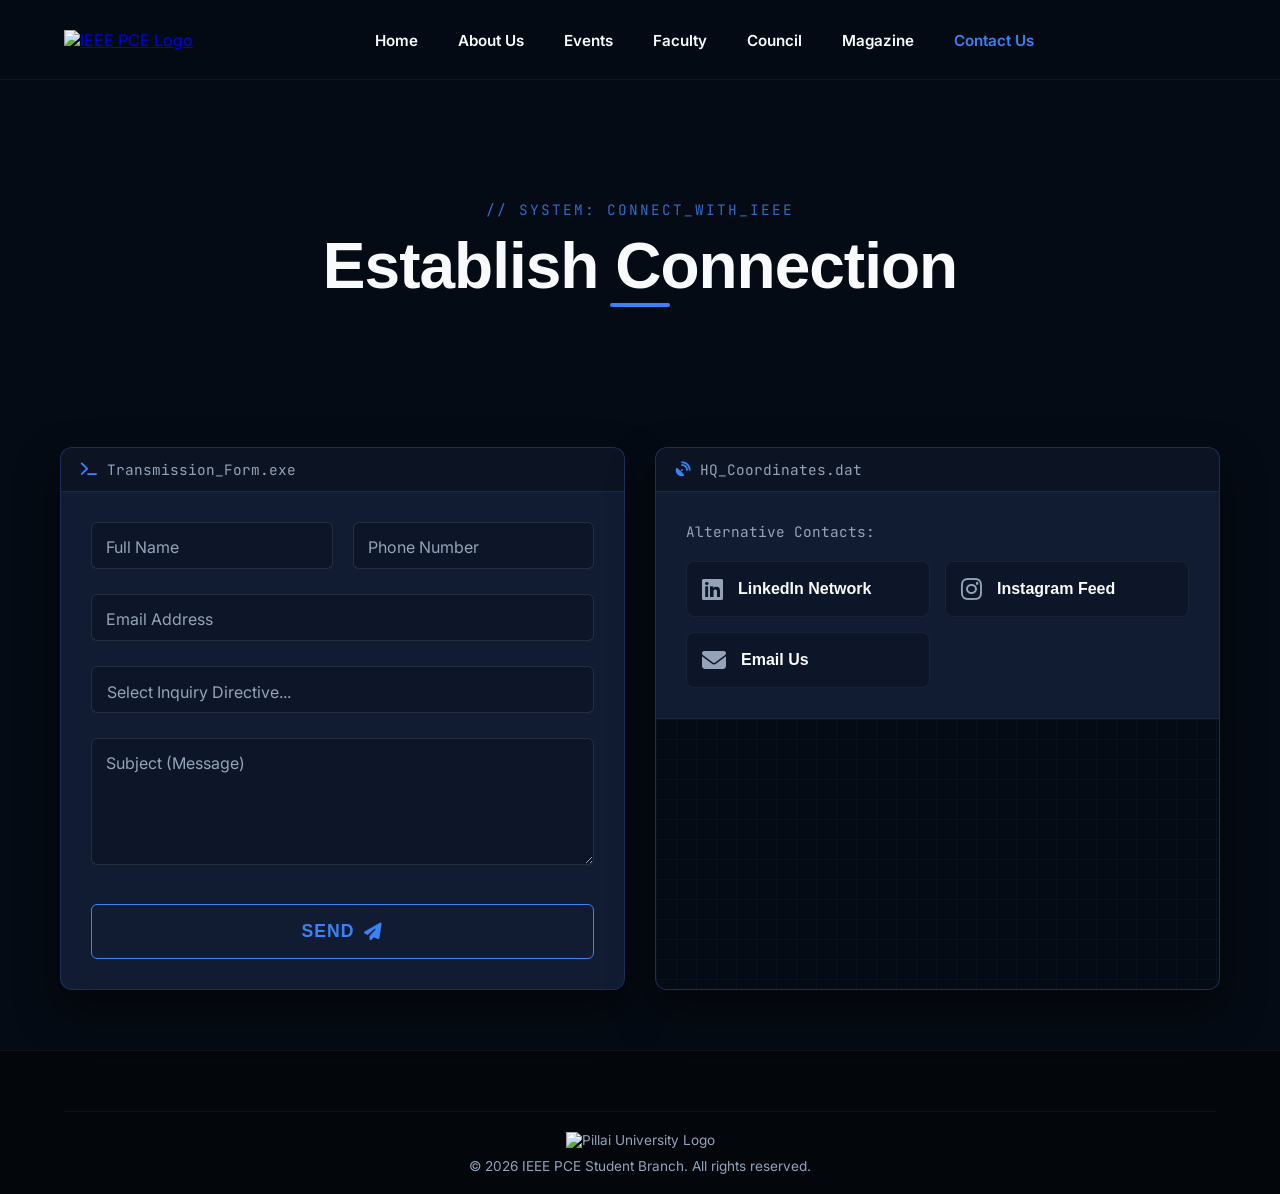
==== commit 433c0a5e: "Added Web3Forms integration, Chrome autofill fix" ====
--- a/contact/contact.html
+++ b/contact/contact.html
@@ -51,11 +51,17 @@
                     <span>Transmission_Form.exe</span>
                 </div>
                 
-                <form class="cyber-form" id="contactForm" novalidate>
-                    <input type="hidden" name="access_key" value="5fbafe8c-f335-45b0-b47b-0cb3cfe6e8f2" />
-                    <input type="hidden" name="subject" value="New Contact Form Submission - IEEE PCE" />
-                    <input type="hidden" name="from_name" value="IEEE PCE Website" />
-                    <input type="checkbox" name="botcheck" class="hidden" style="display:none;" />
+                <!-- Web3Forms Integration -->
+                <form action="https://api.web3forms.com/submit" method="POST" class="cyber-form" id="contactForm">
+                    
+                    <!-- ⚠️ REPLACE WITH YOUR ACTUAL WEB3FORMS ACCESS KEY -->
+                    <input type="hidden" name="access_key" value="5fbafe8c-f335-45b0-b47b-0cb3cfe6e8f2">
+                    
+                    <input type="hidden" name="subject" value="New Contact from IEEE PCE Website">
+                    <input type="hidden" name="from_name" value="IEEE PCE Contact Form">
+                    
+                    <!-- Spam protection -->
+                    <input type="checkbox" name="botcheck" class="hidden" style="display: none;">
 
                     <div class="input-row">
                         <div class="input-group">
@@ -79,16 +85,16 @@
                     <div class="input-group">
                         <select id="contactInquiry" name="inquiry" required>
                             <option value="" disabled selected>Select Inquiry Directive...</option>
-                            <option value="technical">Technical Support</option>
-                            <option value="partnership">Sponsorship / Partnership</option>
-                            <option value="sales">Event Inquiry</option>
-                            <option value="other">Other Directive</option>
+                            <option value="Technical Support">Technical Support</option>
+                            <option value="Sponsorship / Partnership">Sponsorship / Partnership</option>
+                            <option value="Event Inquiry">Event Inquiry</option>
+                            <option value="Other Directive">Other Directive</option>
                         </select>
                         <div class="focus-border"></div>
                     </div>
 
                     <div class="input-group">
-                        <textarea id="contactDescription" name="description" rows="5" required placeholder=" "></textarea>
+                        <textarea id="contactDescription" name="message" rows="5" required placeholder=" "></textarea>
                         <label for="contactDescription">Subject (Message)</label>
                         <div class="focus-border"></div>
                     </div>
--- a/contact/contact.css
+++ b/contact/contact.css
@@ -117,6 +117,7 @@
   color: var(--text-muted, #94a3b8);
   cursor: pointer;
 }
+
 .input-group select option {
   background: var(--bg-card, #111c33);
   color: #fff;
@@ -157,13 +158,24 @@
   font-size: 1rem;
   pointer-events: none;
   transition: 0.3s ease all;
-}
-
-/* When input is focused, OR has text (because of the placeholder=" " trick) */
+  background: transparent;
+  padding: 0;
+  z-index: 2;
+}
+
+/* 
+  ============================================================
+  FLOATING LABEL TRIGGERS:
+  1. :focus — user clicks input
+  2. .has-value — JavaScript adds this class when value exists
+  3. :not(:placeholder-shown) — works when user types
+  ============================================================
+*/
 .input-group input:focus ~ label,
+.input-group input.has-value ~ label,
 .input-group input:not(:placeholder-shown) ~ label,
-.input-group input:-webkit-autofill ~ label,
 .input-group textarea:focus ~ label,
+.input-group textarea.has-value ~ label,
 .input-group textarea:not(:placeholder-shown) ~ label {
   top: -10px;
   left: 10px;
@@ -173,12 +185,30 @@
   color: var(--accent-primary, #3b82f6);
 }
 
-/* Chrome autofill background fix */
+/* 
+  ============================================================
+  AUTOFILL BACKGROUND FIX
+  Removes Chrome's yellow/blue autofill background
+  Keeps text white
+  ============================================================
+*/
 .input-group input:-webkit-autofill,
 .input-group input:-webkit-autofill:hover,
-.input-group input:-webkit-autofill:focus {
-  -webkit-text-fill-color: var(--text-main, #fff);
-  -webkit-box-shadow: 0 0 0px 1000px var(--bg-card, #111c33) inset;
+.input-group input:-webkit-autofill:focus,
+.input-group input:-webkit-autofill:active {
+  -webkit-box-shadow: 0 0 0 30px var(--bg-card, #111c33) inset !important;
+  -webkit-text-fill-color: #fff !important;
+  caret-color: #fff;
+  transition: background-color 5000s ease-in-out 0s;
+}
+
+.input-group textarea:-webkit-autofill,
+.input-group textarea:-webkit-autofill:hover,
+.input-group textarea:-webkit-autofill:focus,
+.input-group textarea:-webkit-autofill:active {
+  -webkit-box-shadow: 0 0 0 30px var(--bg-card, #111c33) inset !important;
+  -webkit-text-fill-color: #fff !important;
+  caret-color: #fff;
   transition: background-color 5000s ease-in-out 0s;
 }
 
@@ -204,13 +234,14 @@
   margin-top: 10px;
 }
 
-.cyber-btn:hover:not(:disabled) {
+.cyber-btn:hover {
   background: var(--accent-primary, #3b82f6);
   color: #fff;
   box-shadow: 0 0 20px rgba(59, 130, 246, 0.4);
 }
 
 .cyber-btn:disabled {
+  opacity: 0.7;
   cursor: not-allowed;
 }
 
@@ -267,17 +298,26 @@
 .social-box.linkedin:hover {
   box-shadow: 0 10px 20px rgba(10, 102, 194, 0.2);
 }
-.social-box.linkedin:hover i { color: #0a66c2; }
+
+.social-box.linkedin:hover i {
+  color: #0a66c2;
+}
 
 .social-box.instagram:hover {
   box-shadow: 0 10px 20px rgba(225, 48, 108, 0.2);
 }
-.social-box.instagram:hover i { color: #e1306c; }
+
+.social-box.instagram:hover i {
+  color: #e1306c;
+}
 
 .social-box.email:hover {
   box-shadow: 0 10px 20px rgba(59, 130, 246, 0.2);
 }
-.social-box.email:hover i { color: #3b82f6; }
+
+.social-box.email:hover i {
+  color: #3b82f6;
+}
 
 /* Dark Mode Map Integration */
 .map-container {
@@ -308,6 +348,13 @@
   background-size: 20px 20px;
 }
 
+/* Performance optimizations */
+.terminal-panel {
+  will-change: transform;
+  -webkit-backface-visibility: hidden;
+  backface-visibility: hidden;
+}
+
 /* Responsive */
 @media (max-width: 900px) {
   .contact-terminal {
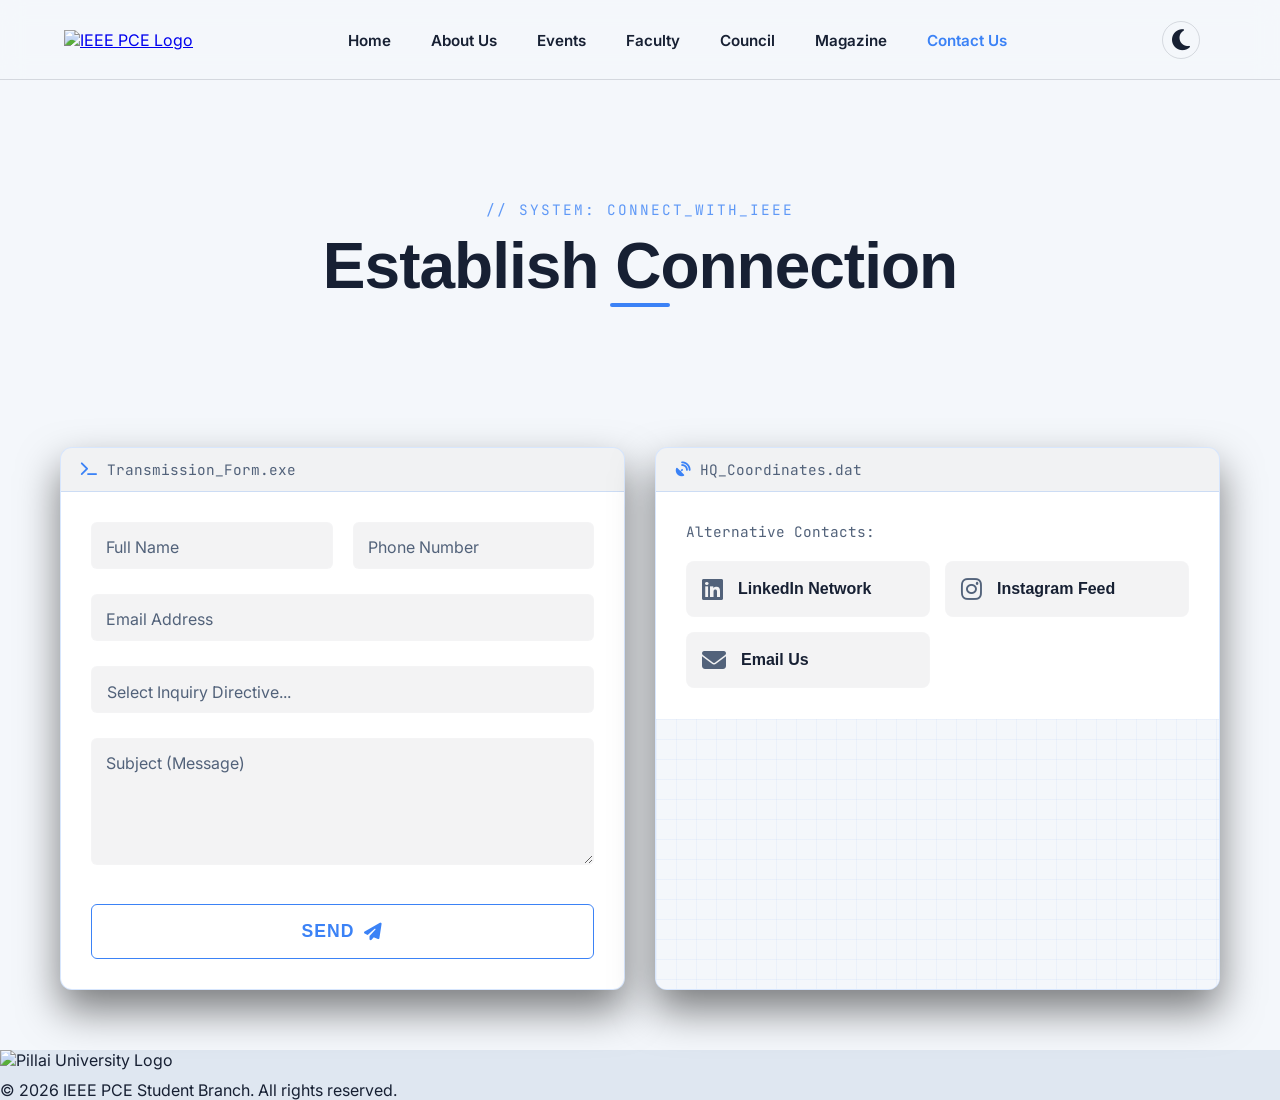
==== commit 728b46d2: "toggle button added" ====
--- a/contact/contact.html
+++ b/contact/contact.html
@@ -9,10 +9,12 @@
     <link rel="preconnect" href="https://fonts.googleapis.com">
     <link rel="preconnect" href="https://fonts.gstatic.com" crossorigin>
     <link href="https://fonts.googleapis.com/css2?family=Space+Grotesk:wght@400;700;900&family=Inter:wght@300;400;600&family=JetBrains+Mono:wght@400;700&display=swap" rel="stylesheet">
+    <script src="../home/theme.js"></script>
     <link rel="stylesheet" href="https://cdnjs.cloudflare.com/ajax/libs/font-awesome/6.4.2/css/all.min.css" />
 
     <link rel="stylesheet" href="../home/styles.css" />
     <link rel="stylesheet" href="../contact/contact.css" />
+    <link rel="stylesheet" href="../home/theme.css" />
 </head>
 <body>
 
@@ -31,6 +33,9 @@
             <i class="fa-solid fa-xmark close-menu" id="close-menu"></i>
             </ul>
         <div class="nav-controls">
+            <button id="theme-toggle" class="theme-toggle-btn" type="button" aria-label="Switch to dark theme" aria-pressed="false">
+                <i class="fa-solid fa-moon theme-icon" aria-hidden="true"></i>
+            </button>
             <i class="fa-solid fa-bars open-menu" id="open-menu"></i>
         </div>
     </header>
@@ -150,4 +155,4 @@
     <script src="../home/script.js"></script>
     <script src="../contact/contact.js"></script>
 </body>
-</html>+</html>
--- a/home/styles.css
+++ b/home/styles.css
@@ -1,3 +1,4 @@
+
 /* Color Variables - Dark Cinematic Blues */
 :root {
   --bg-deep: #050b14;       /* Almost black blue */
@@ -200,567 +201,654 @@
   background-clip: text;
   -webkit-text-fill-color: transparent;
   filter: drop-shadow(0 0 30px rgba(59, 130, 246, 0.2));
+
+/* Color Variables - Dark Cinematic Blues */ 
+:root { 
+  --bg-deep: #050b14; 
+  --bg-surface: #0a1120; 
+  --bg-card: #111c33; 
+  --accent-primary: #3b82f6; 
+  --accent-glow: rgba(59, 130, 246, 0.4); 
+  --text-main: #f8fafc; 
+  --text-muted: #94a3b8; 
+  --font-sans: 'Inter', sans-serif; 
+  --font-heading: 'Audiowide', sans-serif; 
+  --font-mono: 'JetBrains Mono', monospace; 
+} 
+ 
+/* Reset & Base Styles */ 
+* { 
+  margin: 0; 
+  padding: 0; 
+  box-sizing: border-box; 
+} 
+ 
+html { 
+  scroll-behavior: smooth; 
+  background-color: var(--bg-deep); 
+  color: var(--text-main); 
+  font-family: var(--font-sans); 
+  overflow-x: hidden; 
+} 
+ 
+body { 
+  overflow-x: hidden; 
+} 
+ 
+/* Preloader */ 
+#preloader { 
+  position: fixed; 
+  inset: 0; 
+  background-color: var(--bg-deep); 
+  display: flex; 
+  justify-content: center; 
+  align-items: center; 
+  z-index: 9999; 
+  transition: opacity 0.5s ease; 
+} 
+ 
+.loader-content { 
+  font-family: var(--font-mono); 
+  font-size: 2rem; 
+  font-weight: 700; 
+  color: var(--accent-primary); 
+  letter-spacing: 4px; 
+  animation: pulse 1.5s infinite alternate; 
+} 
+ 
+@keyframes pulse { 
+  0% { 
+    opacity: 0.5; 
+    text-shadow: 0 0 10px transparent; 
+  } 
+ 
+  100% { 
+    opacity: 1; 
+    text-shadow: 0 0 20px var(--accent-primary); 
+  } 
+} 
+ 
+/* Navbar */ 
+.navbar { 
+  position: fixed; 
+  top: 0; 
+  width: 100%; 
+  height: 80px; 
+  display: flex; 
+  justify-content: space-between; 
+  align-items: center; 
+  padding: 0 5%; 
+  background: rgba(5, 11, 20, 0.85); 
+  backdrop-filter: blur(12px); 
+  z-index: 1000; 
+  border-bottom: 1px solid rgba(255, 255, 255, 0.05); 
+} 
+ 
+#close-menu { 
+  display: none; 
+} 
+ 
+.logo { 
+  height: 45px; 
+} 
+ 
+.nav-links { 
+  display: flex; 
+  list-style: none; 
+  gap: 2.5rem; 
+} 
+ 
+.nav-links a { 
+  text-decoration: none; 
+  color: var(--text-main); 
+  font-size: 0.95rem; 
+  font-weight: 600; 
+  transition: color 0.3s; 
+  position: relative; 
+} 
+ 
+.nav-links a:hover { 
+  color: var(--accent-primary); 
+} 
+ 
+.nav-controls i { 
+  font-size: 1.5rem; 
+  display: none; 
+} 
+ 
+/* Sliding Banner */ 
+.sliding-banner { 
+  margin-top: 80px; 
+  background-color: var(--accent-primary); 
+  padding: 8px 0; 
+  overflow: hidden; 
+  white-space: nowrap; 
+} 
+ 
+.sliding-text { 
+  display: inline-block; 
+  color: #fff; 
+  font-family: var(--font-mono); 
+  font-size: 0.85rem; 
+  animation: slideBanner 20s linear infinite; 
+  padding-left: 100%; 
+} 
+ 
+@keyframes slideBanner { 
+  0% { 
+    transform: translateX(0); 
+  } 
+ 
+  100% { 
+    transform: translateX(-100%); 
+  } 
+} 
+ 
+/* Typography & Utilities */ 
+.section-padding { 
+  padding: 50px 5%; 
+} 
+ 
+.section-header { 
+  margin-bottom: 35px; 
+} 
+ 
+.section-header h2 { 
+  font-size: 2.5rem; 
+  font-weight: 800; 
+  margin-bottom: 10px; 
+  letter-spacing: -1px; 
+} 
+ 
+.line { 
+  width: 60px; 
+  height: 4px; 
+  background: var(--accent-primary); 
+  border-radius: 2px; 
+} 
+ 
+/* Hero Section */ 
+.hero-section { 
+  position: relative; 
+  min-height: calc(100vh - 120px); 
+  padding: 70px 5% 50px; 
+  display: flex; 
+  flex-direction: column; 
+  justify-content: center; 
+  align-items: center; 
+  text-align: center; 
+} 
+ 
+#particle-canvas { 
+  position: absolute; 
+  top: 0; 
+  left: 0; 
+  width: 100%; 
+  height: 100%; 
+  z-index: -2; 
+  pointer-events: auto; 
+} 
+ 
+.hero-bg-logo { 
+  position: absolute; 
+  top: 50%; 
+  left: 50%; 
+  transform: translate(-50%, -50%); 
+  opacity: 0.03; 
+  z-index: -1; 
+  width: 60vw; 
+  max-width: 600px; 
+} 
+ 
+.hero-bg-logo img { 
+  width: 100%; 
+  filter: grayscale(100%); 
+} 
+ 
+.hero-title { 
+  font-family: var(--font-heading); 
+  font-size: clamp(4rem, 10vw, 8rem); 
+  font-weight: 900; 
+  letter-spacing: -2px; 
+  background: linear-gradient(135deg, #ffffff 20%, #60a5fa 60%, var(--accent-primary) 100%); 
+  -webkit-background-clip: text; 
+  background-clip: text; 
+  -webkit-text-fill-color: transparent; 
+  filter: drop-shadow(0 0 30px rgba(59, 130, 246, 0.2)); 
   min-height: 1.2em; 
-  border-right: 4px solid var(--accent-primary);
-  margin-bottom: 5px;
-}
-
-.hero-details {
-  max-width: 700px;
-  margin: 0 auto;
-  margin-top: 30px;
-}
-
-.subtitle {
-  font-family: var(--font-heading);
-  font-size: 1.1rem;
-  text-transform: uppercase;
-  letter-spacing: 4px;
-  color: #60a5fa; /* Brighter accent blue */
-  font-weight: 700;
-  margin-bottom: 30px;
-  display: inline-block;
-  border-bottom: 2px solid rgba(59, 130, 246, 0.3);
-  padding-bottom: 10px;
-}
-
-.description {
-  font-size: 1.15rem;
-  color: #cbd5e1; /* Slightly brighter text for readability */
-  line-height: 1.8;
-  margin-bottom: 40px;
-  max-width: 700px;
-  margin-left: auto;
-  margin-right: auto;
-  /* The sleek highlight box */
-  background: rgba(255, 255, 255, 0.03);
-  padding: 25px 35px;
-  border-radius: 12px;
-  border-left: 4px solid var(--accent-primary);
-  backdrop-filter: blur(5px);
-  box-shadow: 0 10px 30px rgba(0, 0, 0, 0.3);
-}
-
-.btn-primary {
-  display: inline-block;
-  padding: 14px 32px;
-  background: transparent;
+  border-right: 4px solid var(--accent-primary); 
+  margin-bottom: 5px; 
+} 
+ 
+.hero-details { 
+  max-width: 700px; 
+  margin: 15px auto 0; 
+} 
+ 
+.subtitle { 
+  font-family: var(--font-heading); 
+  font-size: 1.1rem; 
+  text-transform: uppercase; 
+  letter-spacing: 4px; 
+  color: #60a5fa; 
+  font-weight: 700; 
+  margin-bottom: 20px; 
+  display: inline-block; 
+  border-bottom: 2px solid rgba(59, 130, 246, 0.3); 
+  padding-bottom: 10px; 
+} 
+ 
+.description { 
+  font-size: 1.15rem; 
+  color: #cbd5e1; 
+  line-height: 1.8; 
+  margin-bottom: 28px; 
+  max-width: 700px; 
+  margin-left: auto; 
+  margin-right: auto; 
+  background: rgba(255, 255, 255, 0.03); 
+  padding: 25px 35px; 
+  border-radius: 12px; 
+  border-left: 4px solid var(--accent-primary); 
+  backdrop-filter: blur(5px); 
+  box-shadow: 0 10px 30px rgba(0, 0, 0, 0.3); 
+} 
+ 
+.btn-primary { 
+  display: inline-block; 
+  padding: 15px 34px; 
+  min-width: 170px; 
+  text-align: center; 
+  background: transparent; 
+  border: 1px solid var(--accent-primary); 
+  color: var(--accent-primary); 
+  text-decoration: none; 
+  font-weight: 600; 
+  border-radius: 4px; 
+  transition: all 0.3s ease; 
+} 
+ 
+.btn-primary:hover { 
+  background: var(--accent-primary); 
+  color: #fff; 
+  box-shadow: 0 0 20px var(--accent-glow); 
+} 
+ 
+.hero-image { 
+  margin-top: 45px; 
+  width: 100%; 
+  max-width: 1000px; 
+  border-radius: 12px; 
+  overflow: hidden; 
+  border: 1px solid rgba(255, 255, 255, 0.05); 
+} 
+ 
+.hero-image img { 
+  width: 100%; 
+  height: auto; 
+  display: block; 
+} 
+ 
+/* Events Section - Cards with Hover Animation */ 
+.events-section { 
+  background-color: var(--bg-surface); 
+} 
+ 
+.events-grid { 
+  display: grid; 
+  grid-template-columns: repeat(auto-fit, minmax(300px, 1fr)); 
+  gap: 30px; 
+  width: 100%; 
+} 
+ 
+.event-card { 
+  background: var(--bg-card); 
+  border-radius: 8px; 
+  overflow: hidden; 
+  border: 1px solid rgba(255, 255, 255, 0.03); 
+  transition: transform 0.4s cubic-bezier(0.175, 0.885, 0.32, 1.275), box-shadow 0.4s ease; 
+  min-width: 0; 
+} 
+ 
+.event-card:hover { 
+  transform: translateY(-10px); 
+  box-shadow: 0 15px 30px rgba(0, 0, 0, 0.5), 0 0 0 1px var(--accent-primary); 
+} 
+ 
+.card-img-wrapper { 
+  width: 100%; 
+  aspect-ratio: 3 / 4; 
+  overflow: hidden; 
+} 
+ 
+.card-img-wrapper img { 
+  width: 100%; 
+  height: 100%; 
+  object-fit: cover; 
+  object-position: top; 
+  transition: transform 0.5s ease; 
+  cursor: pointer; 
+} 
+ 
+.event-card:hover .card-img-wrapper img { 
+  transform: scale(1.05); 
+} 
+ 
+.card-content { 
+  padding: 25px; 
+} 
+ 
+.card-content h3 { 
+  font-size: 1.4rem; 
+  margin-bottom: 12px; 
+  color: var(--text-main); 
+} 
+ 
+.card-content p { 
+  color: var(--text-muted); 
+  font-size: 0.95rem; 
+  line-height: 1.6; 
+  margin-bottom: 20px; 
+} 
+ 
+.event-date { 
+  display: inline-block; 
+  font-family: var(--font-mono); 
+  font-size: 0.8rem; 
+  color: var(--accent-primary); 
+  background: rgba(59, 130, 246, 0.1); 
+  padding: 6px 12px; 
+  border-radius: 4px; 
+} 
+
+.register-btn {
+  display: block;
+  align-self: center;
+  width: fit-content;
+  min-width: 150px;
+  margin: 18px auto 0;
+  padding: 11px 18px;
   border: 1px solid var(--accent-primary);
+  border-radius: 4px;
   color: var(--accent-primary);
+  font-weight: 600;
+  text-align: center;
+  letter-spacing: 0.04em;
   text-decoration: none;
-  font-weight: 600;
-  border-radius: 4px;
-  transition: all 0.3s ease;
-}
-
-.btn-primary:hover {
-  background: var(--accent-primary);
-  color: #fff;
+  box-shadow: 0 0 14px rgba(59, 130, 246, 0.12);
+  transition: background-color 0.3s ease, color 0.3s ease, box-shadow 0.3s ease;
+}
+
+.register-btn:hover {
+  background-color: var(--accent-primary);
+  color: var(--text-main);
   box-shadow: 0 0 20px var(--accent-glow);
 }
-
-.hero-image {
-  margin-top: 80px;
-  width: 100%;
-  max-width: 1000px;
-  border-radius: 12px;
-  overflow: hidden;
-  border: 1px solid rgba(255,255,255,0.05);
-}
-
-.hero-image img {
-  width: 100%;
-  height: auto;
-  display: block;
-}
-
-/* Events Section - Cards with Hover Animation */
-/* 
-   EVENTS SECTION - ATTRACTIVE CARDS & TAP INTERACTION
-    */
-/* FUTURE REFERENCE:
- * Preserve the event card structure (events-grid, event-card, card-img-wrapper,
- * card-content and hover/tap styling) in sync with the homepage card markup and
- * event landing page interactions whenever new event-seat visual styles are added.
- */
-.events-section {
-  background-color: var(--bg-surface);
-  position: relative;
-}
-
-.events-badge {
-  display: inline-block;
-  font-family: var(--font-mono);
-  font-size: 0.75rem;
-  letter-spacing: 2px;
-  text-transform: uppercase;
-  color: var(--accent-primary);
-  background: rgba(59, 130, 246, 0.1);
-  border: 1px solid rgba(59, 130, 246, 0.25);
-  padding: 4px 12px;
-  border-radius: 4px;
-  margin-bottom: 8px;
-}
-
-.events-grid {
-  display: grid;
-  grid-template-columns: repeat(auto-fit, minmax(280px, 1fr));
-  gap: 30px;
-}
-
-/* Enhanced Card Container */
-.event-card {
-  background: linear-gradient(180deg, #111c33 0%, #0a1120 100%);
-  border-radius: 10px;
-  overflow: hidden;
-  border: 1px solid rgba(255, 255, 255, 0.05);
-  box-shadow: 0 10px 25px rgba(0, 0, 0, 0.4);
-  transition: transform 0.4s cubic-bezier(0.175, 0.885, 0.32, 1.275), 
-              box-shadow 0.4s ease, 
-              border-color 0.4s ease;
-  display: flex;
-  flex-direction: column;
-  position: relative;
-}
-
-.event-card:hover {
-  transform: translateY(-8px);
-  border-color: var(--accent-primary);
-  box-shadow: 0 16px 36px rgba(0, 0, 0, 0.6), 0 0 20px rgba(59, 130, 246, 0.35);
-}
-
-/* Poster Image Area */
-.card-img-wrapper {
-  width: 100%;
-  aspect-ratio: 3 / 4;
-  overflow: hidden;
-  position: relative;
-  background-color: var(--bg-deep);
-}
-
-.card-img-wrapper img {
-  width: 100%;
-  height: 100%;
-  object-fit: cover;
-  object-position: top;
-  transition: transform 0.6s ease;
-  cursor: pointer;
-}
-
-.event-card:hover .card-img-wrapper img {
-  transform: scale(1.06);
-}
-
-/* Category Badge on Poster */
-.card-badge {
-  position: absolute;
-  top: 12px;
-  right: 12px;
-  font-family: var(--font-mono);
-  font-size: 0.72rem;
-  font-weight: 700;
-  color: #fff;
-  background: rgba(5, 11, 20, 0.85);
-  border: 1px solid rgba(59, 130, 246, 0.4);
-  padding: 4px 10px;
-  border-radius: 4px;
-  backdrop-filter: blur(6px);
-  box-shadow: 0 4px 12px rgba(0, 0, 0, 0.4);
-}
-
-/* Card Content Area */
-.card-content {
-  padding: 22px;
-  display: flex;
-  flex-direction: column;
-  flex-grow: 1;
-}
-
-.event-card-title {
-  font-family: var(--font-heading, 'Space Grotesk', sans-serif);
-  font-size: 1.25rem;
-  font-weight: 700;
-  color: var(--text-main);
-  margin-bottom: 12px;
-  line-height: 1.35;
-}
-
-/* Interactive Description Link (Tap to go to Event Page) */
-.event-desc-link {
-  text-decoration: none;
-  display: flex;
-  flex-direction: column;
-  flex-grow: 1;
-  padding: 10px 12px;
-  margin: -10px -12px 14px -12px;
-  border-radius: 6px;
-  background: rgba(255, 255, 255, 0.015);
-  border: 1px dashed rgba(59, 130, 246, 0.2);
-  transition: all 0.3s ease;
-  cursor: pointer;
-}
-
-.event-desc-link:hover,
-.event-desc-link:active {
-  background: rgba(59, 130, 246, 0.08);
-  border-color: var(--accent-primary);
-  transform: translateY(-2px);
-}
-
-.event-desc-link p {
-  color: var(--text-muted);
-  font-size: 0.9rem;
-  line-height: 1.6;
-  margin-bottom: 8px;
-  transition: color 0.3s ease;
-}
-
-.event-desc-link:hover p {
-  color: #e2e8f0;
-}
-
-/* "Tap for full details" Hint */
-.read-more-cue {
-  display: inline-flex;
-  align-items: center;
-  gap: 5px;
-  font-family: var(--font-mono);
-  font-size: 0.78rem;
-  font-weight: 700;
-  color: var(--accent-primary);
-  margin-top: auto;
-  transition: gap 0.2s ease;
-}
-
-.event-desc-link:hover .read-more-cue {
-  gap: 9px;
-  color: #60a5fa;
-  text-shadow: 0 0 10px rgba(59, 130, 246, 0.5);
-}
-
-/* Card Bottom Date */
-.card-footer {
-  margin-top: auto;
-  padding-top: 10px;
-  border-top: 1px solid rgba(255, 255, 255, 0.05);
-}
-
-.event-date {
-  display: inline-flex;
-  align-items: center;
-  gap: 6px;
-  font-family: var(--font-mono);
-  font-size: 0.78rem;
-  color: #94a3b8;
-}
-
-.event-date i {
-  color: var(--accent-primary);
-}
-
-/* Bottom "Explore All Events" Button */
-.events-footer-cta {
-  text-align: center;
-  margin-top: 50px;
-}
-
-.btn-secondary {
-  display: inline-flex;
-  align-items: center;
-  gap: 10px;
-  padding: 12px 28px;
-  background: rgba(59, 130, 246, 0.08);
-  border: 1px solid rgba(59, 130, 246, 0.3);
-  color: var(--text-main);
-  text-decoration: none;
-  font-family: var(--font-mono);
-  font-size: 0.9rem;
-  font-weight: 600;
-  border-radius: 6px;
-  transition: all 0.3s ease;
-}
-
-.btn-secondary:hover {
-  background: var(--accent-primary);
-  color: #fff;
-  border-color: var(--accent-primary);
-  box-shadow: 0 0 20px var(--accent-glow);
-  transform: translateY(-2px);
-}
-
-/* About Section */
-.about-content {
-  display: flex;
-  gap: 60px;
-  align-items: center;
-}
-
-.about-image {
-  flex: 1;
-  text-align: center;
-}
-
-.about-image img {
-  max-width: 300px;
-  filter: drop-shadow(0 0 30px rgba(59, 130, 246, 0.2));
-}
-
-.about-text {
-  flex: 2;
-}
-
-.about-text p {
-  color: var(--text-muted);
-  line-height: 1.8;
-  font-size: 1.05rem;
-  margin-bottom: 20px;
-}
-
-.about-text strong {
-  color: var(--accent-primary);
-}
-
-/* Contact Section */
-.contact-section {
-  background-color: var(--bg-surface);
-}
-
-.contact-container {
-  display: grid;
-  grid-template-columns: 1fr 1fr;
-  gap: 50px;
-  background: var(--bg-card);
-  border-radius: 12px;
-  overflow: hidden;
-  border: 1px solid rgba(255,255,255,0.05);
-}
-
-.contact-info {
-  padding: 50px;
-}
-
-.contact-info h3 {
-  font-size: 2rem;
-  margin-bottom: 15px;
-}
-
-.contact-info p {
-  color: var(--text-muted);
-  line-height: 1.6;
-  margin-bottom: 40px;
-}
-
-.social-links {
-  display: flex;
-  flex-direction: column;
-  gap: 15px;
-}
-
-.social-btn {
-  display: flex;
-  align-items: center;
-  gap: 15px;
-  padding: 15px 25px;
-  background: rgba(255,255,255,0.03);
-  border: 1px solid rgba(255,255,255,0.05);
-  color: var(--text-main);
-  text-decoration: none;
-  border-radius: 6px;
-  transition: all 0.3s;
-}
-
-.social-btn:hover {
-  background: rgba(59, 130, 246, 0.1);
-  border-color: var(--accent-primary);
-  color: var(--accent-primary);
-}
-
-.social-btn i {
-  font-size: 1.5rem;
-  transition: color 0.3s ease;
-}
-
-.social-btn:hover .fa-linkedin {
-  color: #0a66c2; /* Official LinkedIn Blue */
-}
-
-.social-btn:hover .fa-instagram {
-  color: #e1306c; /* Official Instagram Pink */
-}
-
-.contact-map {
-  min-height: 400px;
-  position: relative;
-}
-
-/* The Dark Mode Map Hack */
-.contact-map iframe {
-  width: 100%;
-  height: 100%;
-  border: none;
-  /* Inverts the light map, flips the colors so water stays blue, and softens it */
-  filter: invert(90%) hue-rotate(180deg) contrast(85%) opacity(80%);
-  transition: all 0.4s ease;
-}
-
-/* Bring it to full focus when the user hovers over it */
-.contact-map iframe:hover {
-  filter: invert(90%) hue-rotate(180deg) contrast(100%) opacity(100%);
-}
-
-/* Footer */
-.site-footer {
-  background: #03060b;
-  padding: 60px 5% 20px;
-  border-top: 1px solid rgba(255,255,255,0.05);
-}
-
-.footer-grid {
-  display: grid;
-  grid-template-columns: repeat(auto-fit, minmax(250px, 1fr));
-  gap: 40px;
-  margin-bottom: 60px;
-}
-
-.footer-col h4 {
-  color: var(--accent-primary);
-  margin-bottom: 20px;
-  font-family: var(--font-mono);
-  font-size: 1.1rem;
-}
-
-.footer-col p, .footer-col ul {
-  color: var(--text-muted);
-  line-height: 1.6;
-  font-size: 0.95rem;
-}
-
-.footer-col ul {
-  list-style: none;
-}
-
-.footer-col ul li {
-  margin-bottom: 12px;
-}
-
-.footer-col ul a {
-  color: var(--text-muted);
-  text-decoration: none;
-  transition: color 0.3s;
-}
-
-.footer-col ul a:hover {
-  color: var(--text-main);
-}
-
-.footer-col i {
-  margin-right: 10px;
-  color: var(--accent-primary);
-}
-
-.footer-bottom {
-  text-align: center;
-  color: var(--text-muted);
-  font-size: 0.85rem;
-  padding-top: 20px;
-  border-top: 1px solid rgba(255,255,255,0.05);
-}
-
-/* Scroll Animations */
-.hidden {
-  opacity: 0;
-  transform: translateY(30px);
-  transition: opacity 0.8s ease, transform 0.8s ease;
-}
-
-.show {
-  opacity: 1;
-  transform: translateY(0);
-}
-
-/* --- Lightbox Modal Styles --- */
-.modal {
-  display: none; /* Hidden by default */
-  position: fixed;
-  z-index: 10000; /* Sit on top of everything */
-  left: 0;
-  top: 0;
-  width: 100%;
-  height: 100%;
-  background-color: rgba(5, 11, 20, 0.85); /* Deep dark blue shadowy background */
-  backdrop-filter: blur(8px); /* Smooth background blur */
-  opacity: 0;
-  visibility: hidden;
-  transition: opacity 0.3s ease, visibility 0.3s ease;
-  justify-content: center;
-  align-items: center;
-}
-
-.modal.show-modal {
-  display: flex;
-  opacity: 1;
-  visibility: visible;
-}
-
-.modal-content {
-  max-width: 90%;
-  max-height: 90vh;
-  object-fit: contain;
-  border-radius: 8px;
-  box-shadow: 0 10px 40px rgba(0, 0, 0, 0.8);
-  transform: scale(0.9);
-  transition: transform 0.3s cubic-bezier(0.175, 0.885, 0.32, 1.275); /* Slight bounce effect */
-}
-
-.modal.show-modal .modal-content {
-  transform: scale(1);
-}
-
-.close-modal {
-  position: absolute;
-  top: 30px;
-  right: 40px;
-  color: var(--text-muted);
-  font-size: 40px;
-  font-weight: bold;
-  cursor: pointer;
-  transition: color 0.3s ease;
-  z-index: 10001;
-}
-
-.close-modal:hover {
-  color: #fff;
-}
-
-/* Make sure the small posters are clickable */
-.card-img-wrapper img {
-  cursor: pointer;
-}
-
-/* Responsive Updates */
-@media (max-width: 900px) {
-  /* 1. Mobile Menu Drawer */
-  .nav-links {
-    position: fixed;
-    top: 0;
+ 
+/* About Section */ 
+.about-content { 
+  display: flex; 
+  gap: 60px; 
+  align-items: center; 
+} 
+ 
+.about-image { 
+  flex: 1; 
+  text-align: center; 
+} 
+ 
+.about-image img { 
+  max-width: 300px; 
+  filter: drop-shadow(0 0 30px rgba(59, 130, 246, 0.2)); 
+} 
+ 
+.about-text { 
+  flex: 2; 
+} 
+ 
+.about-text p { 
+  color: var(--text-muted); 
+  line-height: 1.8; 
+  font-size: 1.05rem; 
+  margin-bottom: 20px; 
+} 
+ 
+.about-text strong { 
+  color: var(--accent-primary); 
+} 
+ 
+/* Contact Section */ 
+.contact-section { 
+  background-color: var(--bg-surface); 
+} 
+ 
+.contact-container { 
+  display: grid; 
+  grid-template-columns: 1fr 1fr; 
+  gap: 50px; 
+  background: var(--bg-card); 
+  border-radius: 12px; 
+  overflow: hidden; 
+  border: 1px solid rgba(255, 255, 255, 0.05); 
+} 
+ 
+.contact-info { 
+  padding: 50px; 
+} 
+ 
+.contact-info h3 { 
+  font-size: 2rem; 
+  margin-bottom: 15px; 
+} 
+ 
+.contact-info p { 
+  color: var(--text-muted); 
+  line-height: 1.6; 
+  margin-bottom: 40px; 
+} 
+ 
+.social-links { 
+  display: flex; 
+  flex-direction: column; 
+  gap: 15px; 
+} 
+ 
+.social-btn { 
+  display: flex; 
+  align-items: center; 
+  gap: 15px; 
+  padding: 15px 25px; 
+  background: rgba(255, 255, 255, 0.03); 
+  border: 1px solid rgba(255, 255, 255, 0.05); 
+  color: var(--text-main); 
+  text-decoration: none; 
+  border-radius: 6px; 
+  transition: all 0.3s; 
+} 
+ 
+.social-btn:hover { 
+  background: rgba(59, 130, 246, 0.1); 
+  border-color: var(--accent-primary); 
+  color: var(--accent-primary); 
+} 
+ 
+.social-btn i { 
+  font-size: 1.5rem; 
+  transition: color 0.3s ease; 
+} 
+ 
+.social-btn:hover .fa-linkedin { 
+  color: #0a66c2; 
+} 
+ 
+.social-btn:hover .fa-instagram { 
+  color: #e1306c; 
+} 
+ 
+.contact-map { 
+  min-height: 400px; 
+  position: relative; 
+} 
+ 
+.contact-map iframe { 
+  width: 100%; 
+  height: 100%; 
+  border: none; 
+  filter: invert(90%) hue-rotate(180deg) contrast(85%) opacity(80%); 
+  transition: all 0.4s ease; 
+} 
+ 
+.contact-map iframe:hover { 
+  filter: invert(90%) hue-rotate(180deg) contrast(100%) opacity(100%); 
+} 
+ 
+/* Footer */ 
+.site-footer { 
+  background: #03060b; 
+  padding: 60px 5% 20px; 
+  border-top: 1px solid rgba(255, 255, 255, 0.05); 
+} 
+ 
+.footer-grid { 
+  display: grid; 
+  grid-template-columns: repeat(auto-fit, minmax(250px, 1fr)); 
+  gap: 40px; 
+  margin-bottom: 60px; 
+} 
+ 
+.footer-col h4 { 
+  color: var(--accent-primary); 
+  margin-bottom: 20px; 
+  font-family: var(--font-mono); 
+  font-size: 1.1rem; 
+} 
+ 
+.footer-col p, 
+.footer-col ul { 
+  color: var(--text-muted); 
+  line-height: 1.6; 
+  font-size: 0.95rem; 
+} 
+ 
+.footer-col ul { 
+  list-style: none; 
+} 
+ 
+.footer-col ul li { 
+  margin-bottom: 12px; 
+} 
+ 
+.footer-col ul a { 
+  color: var(--text-muted); 
+  text-decoration: none; 
+  transition: color 0.3s; 
+} 
+ 
+.footer-col ul a:hover { 
+  color: var(--text-main); 
+} 
+ 
+.footer-col i { 
+  margin-right: 10px; 
+  color: var(--accent-primary); 
+} 
+ 
+.footer-bottom { 
+  text-align: center; 
+  color: var(--text-muted); 
+  font-size: 0.85rem; 
+  padding-top: 20px; 
+  border-top: 1px solid rgba(255, 255, 255, 0.05); 
+} 
+ 
+/* Scroll Animations */ 
+.hidden { 
+  opacity: 0; 
+  transform: translateY(30px); 
+  transition: opacity 0.8s ease, transform 0.8s ease; 
+} 
+ 
+.show { 
+  opacity: 1; 
+  transform: translateY(0); 
+} 
+ 
+/* --- Lightbox Modal Styles --- */ 
+.modal { 
+  display: none; 
+  position: fixed; 
+  z-index: 10000; 
+  left: 0; 
+  top: 0; 
+  width: 100%; 
+  height: 100%; 
+  background-color: rgba(5, 11, 20, 0.85); 
+  backdrop-filter: blur(8px); 
+  opacity: 0; 
+  visibility: hidden; 
+  transition: opacity 0.3s ease, visibility 0.3s ease; 
+  justify-content: center; 
+  align-items: center; 
+} 
+ 
+.modal.show-modal { 
+  display: flex; 
+  opacity: 1; 
+  visibility: visible; 
+} 
+ 
+.modal-content { 
+  max-width: 90%; 
+  max-height: 90vh; 
+  object-fit: contain; 
+  border-radius: 8px; 
+  box-shadow: 0 10px 40px rgba(0, 0, 0, 0.8); 
+  transform: scale(0.9); 
+  transition: transform 0.3s cubic-bezier(0.175, 0.885, 0.32, 1.275); 
+} 
+ 
+.modal.show-modal .modal-content { 
+  transform: scale(1); 
+} 
+ 
+.close-modal { 
+  position: absolute; 
+  top: 30px; 
+  right: 40px; 
+  color: var(--text-muted); 
+  font-size: 40px; 
+  font-weight: bold; 
+  cursor: pointer; 
+  transition: color 0.3s ease; 
+  z-index: 10001; 
+} 
+ 
+.close-modal:hover { 
+  color: #fff; 
+} 
+ 
+/* Responsive Updates */ 
+@media (max-width: 900px) { 
+ 
+  .nav-links { 
+    position: fixed; 
+    top: 0; 
     right: -100%; 
-    height: auto;
-    width: fit-content;
+    height: auto; 
+    width: fit-content; 
     min-width: 220px; 
+    overflow-y: auto;
     padding: 70px 40px 40px 40px; 
-    gap: 1.25rem; 
+    gap: 1.5rem; 
     background: rgba(5, 11, 20, 0.98); 
-    backdrop-filter: blur(15px);
-    
-    /* Styling the exposed edges */
-    border-left: 1px solid rgba(255,255,255,0.05); 
-    border-bottom: 1px solid rgba(255,255,255,0.05);
-    border-bottom-left-radius: 16px;
-    
-    flex-direction: column;
+    backdrop-filter: blur(15px); 
+    border-left: 1px solid rgba(255, 255, 255, 0.05); 
+    border-bottom: 1px solid rgba(255, 255, 255, 0.05); 
+    border-bottom-left-radius: 16px; 
+    flex-direction: column; 
     justify-content: flex-start; 
-    align-items: center;
-    transition: right 0.4s cubic-bezier(0.175, 0.885, 0.32, 1.275);
+    align-items: center; 
+    transition: right 0.4s cubic-bezier(0.175, 0.885, 0.32, 1.275); 
     display: flex; 
     z-index: 1001; 
     box-shadow: -10px 10px 30px rgba(0, 0, 0, 0.6); /* Drops shadow down and to the left */
@@ -788,42 +876,158 @@
   .nav-controls i {
     display: block;
     cursor: pointer;
-  }
-
+    color: var(--text-main);
+    transition: color 0.3s ease, transform 0.3s ease;
+}
+
+.nav-controls i:hover {
+    color: var(--accent-primary);
+    transform: scale(1.1);
+}
   /* 2. Global Section Padding Adjustment */
   /* Reduces the 100px padding which takes up too much mobile screen space */
   .section-padding {
     padding: 60px 5%; 
-  }
-
-  /* 3. Grid Adjustments */
-  .about-content, .contact-container {
-    grid-template-columns: 1fr;
-    flex-direction: column;
-  }
-
-  /* Shrinks the extreme padding inside the contact box */
-  .contact-info {
+  } 
+ 
+  .about-content, 
+  .contact-container { 
+    grid-template-columns: 1fr; 
+    flex-direction: column; 
+  } 
+ 
+  .contact-info { 
     padding: 30px 20px; 
-  }
-}
-
-@media (max-width: 480px) {
-  /* Prevent title overflow on narrow screens */
-  .hero-title {
-    font-size: clamp(2.5rem, 8vw, 3.5rem); 
-  }
-
-  /* Slim down the description highlight box */
-  .description {
+  } 
+} 
+ 
+@media (max-width: 480px) { 
+ 
+  .section-padding { 
+    padding: 45px 5%; 
+  } 
+ 
+  .section-header { 
+    margin-bottom: 25px; 
+  } 
+ 
+  .section-header h2 { 
+    font-size: 2rem; 
+    line-height: 1.2; 
+  } 
+ 
+  .hero-title { 
+    font-size: clamp(2.5rem, 13vw, 3.5rem); 
+    line-height: 1.1; 
+    letter-spacing: -1px; 
+  } 
+ 
+  .hero-section { 
+    min-height: auto; 
+    padding: 45px 5% 30px; 
+  } 
+ 
+  .hero-details { 
+    margin-top: 10px; 
+    max-width: 100%; 
+  } 
+ 
+  .subtitle { 
+    font-size: 0.8rem; 
+    letter-spacing: 2px; 
+    margin-bottom: 15px; 
+    padding-bottom: 6px; 
+  } 
+ 
+  .description { 
     padding: 15px 20px; 
-    font-size: 1rem;
-  }
-
-  /* Prevent grid blowout on screens smaller than 350px */
-  .events-grid {
-    grid-template-columns: repeat(auto-fit, minmax(250px, 1fr));
-  }
+    font-size: 1rem; 
+    line-height: 1.6; 
+    margin-bottom: 22px; 
+  } 
+ 
+  .btn-primary { 
+    padding: 13px 25px; 
+  } 
+ 
+  .hero-image { 
+    margin-top: 30px; 
+    width: 100%; 
+    border-radius: 8px; 
+  } 
+ 
+  .events-grid { 
+    grid-template-columns: 1fr; 
+    gap: 20px; 
+    width: 100%; 
+  } 
+ 
+  .event-card { 
+    width: 100%; 
+    min-width: 0; 
+  } 
+ 
+  .card-img-wrapper { 
+    aspect-ratio: 4 / 5; 
+  } 
+ 
+  .card-content { 
+    padding: 20px; 
+  } 
+ 
+  .card-content h3 { 
+    font-size: 1.25rem; 
+  } 
+ 
+  .card-content p { 
+    font-size: 0.9rem; 
+    line-height: 1.5; 
+  } 
+ 
+  .sliding-text { 
+    font-size: 0.75rem; 
+  } 
+ 
+  .contact-info { 
+    padding: 25px 20px; 
+  } 
+ 
+  .contact-info h3 { 
+    font-size: 1.6rem; 
+  } 
+ 
+  .contact-info p { 
+    margin-bottom: 25px; 
+  } 
+ 
+  .contact-map { 
+    min-height: 300px; 
+  } 
+ 
+  .site-footer { 
+    padding: 45px 5% 20px; 
+  } 
+ 
+  .footer-grid { 
+    gap: 30px; 
+    margin-bottom: 40px; 
+  } 
+ 
+  .footer-col h4 { 
+    margin-bottom: 15px; 
+  } 
+ 
+  .close-modal { 
+    top: 15px; 
+    right: 20px; 
+    font-size: 32px; 
+  } 
+ 
+  .modal-content { 
+    max-width: 94%; 
+    max-height: 85vh; 
+  } 
+}
 
   /* Ensure the sliding banner text is easily readable */
   .sliding-text {
@@ -909,4 +1113,4 @@
   0% { opacity: 0; transform: scale(0.75); }
   60% { opacity: 1; transform: scale(1.04); }
   100% { opacity: 1; transform: scale(1); }
-}+}
--- a/home/theme.css
+++ b/home/theme.css
@@ -0,0 +1,105 @@
+:root {
+  --transition-theme: background-color 0.3s ease, color 0.3s ease, border-color 0.3s ease;
+}
+
+:root[data-theme="light"] {
+  --bg-deep: #f4f7fb;
+  --bg-surface: #e9eff7;
+  --bg-card: #ffffff;
+  --accent-glow: rgba(37, 99, 235, 0.25);
+  --text-main: #172033;
+  --text-muted: #52627a;
+  --theme-border: rgba(23, 32, 51, 0.14);
+  --theme-overlay: rgba(244, 247, 251, 0.9);
+}
+
+.navbar,
+.nav-links,
+.events-section,
+.contact-section,
+.site-footer,
+.event-card,
+.contact-container,
+.personnel-card .card-inner,
+.cyber-badge,
+.terminal-panel,
+.vm-card,
+.pillar-card,
+.flipbook-frame-wrapper,
+.year-sidebar {
+  transition: var(--transition-theme);
+}
+
+body {
+  color: var(--text-main);
+}
+
+.theme-toggle-btn {
+  width: 38px;
+  height: 38px;
+  display: inline-grid;
+  place-items: center;
+  margin-right: 16px;
+  padding: 0;
+  border: 1px solid var(--theme-border, rgba(255, 255, 255, 0.14));
+  border-radius: 50%;
+  background: transparent;
+  color: var(--text-main);
+  cursor: pointer;
+  font-size: 1rem;
+  transition: background-color 0.25s ease, color 0.25s ease, border-color 0.25s ease, transform 0.25s ease;
+}
+
+.theme-toggle-btn .theme-icon { display: inline-block; }
+
+.theme-toggle-btn:hover,
+.theme-toggle-btn:focus-visible {
+  background: rgba(59, 130, 246, 0.12);
+  border-color: var(--accent-primary);
+  color: var(--accent-primary);
+  outline: none;
+}
+
+.theme-toggle-btn:active { transform: scale(0.92); }
+
+:root[data-theme="light"] .navbar {
+  background: rgba(244, 247, 251, 0.88);
+  border-bottom-color: var(--theme-border);
+}
+
+:root[data-theme="light"] .nav-links {
+  background: rgba(244, 247, 251, 0.98);
+  border-color: var(--theme-border);
+}
+
+:root[data-theme="light"] .site-footer { background: #dfe7f1; border-top-color: var(--theme-border); }
+:root[data-theme="light"] .hero-title { background: linear-gradient(135deg, #172033 20%, #2563eb 65%, #3b82f6 100%); background-clip: text; }
+:root[data-theme="light"] .description,
+:root[data-theme="light"] .social-btn,
+:root[data-theme="light"] .event-card,
+:root[data-theme="light"] .contact-container { border-color: var(--theme-border); }
+:root[data-theme="light"] .description,
+:root[data-theme="light"] .social-btn { background: rgba(255, 255, 255, 0.62); }
+:root[data-theme="light"] .stat-box,
+:root[data-theme="light"] .input-group input,
+:root[data-theme="light"] .input-group textarea,
+:root[data-theme="light"] .input-group select,
+:root[data-theme="light"] .social-box,
+:root[data-theme="light"] .year-btn { background: rgba(23, 32, 51, 0.05); }
+:root[data-theme="light"] .card-back { background: linear-gradient(135deg, #e8eef7 0%, var(--bg-card) 100%); }
+:root[data-theme="light"] .event-details-modal { background: rgba(23, 32, 51, 0.45); }
+:root[data-theme="light"] .event-details-box { background: var(--bg-card); }
+:root[data-theme="light"] .lightbox-container,
+:root[data-theme="light"] .photo-lightbox { background: rgba(23, 32, 51, 0.82); }
+:root[data-theme="light"] .no-events,
+:root[data-theme="light"] .ghost-card { background: rgba(23, 32, 51, 0.05); }
+:root[data-theme="light"] .panel-header { background: rgba(23, 32, 51, 0.06); }
+:root[data-theme="light"] .input-group select option { background: var(--bg-card); color: var(--text-main); }
+:root[data-theme="light"] .modal,
+:root[data-theme="light"] .event-teleport-overlay { background-color: rgba(23, 32, 51, 0.5); }
+:root[data-theme="light"] .event-teleport-modal { background: rgba(255, 255, 255, 0.96); color: var(--text-main); }
+:root[data-theme="light"] .contact-map iframe { filter: none; opacity: 0.82; }
+
+@media (max-width: 900px) {
+  .theme-toggle-btn { margin-right: 12px; }
+}
